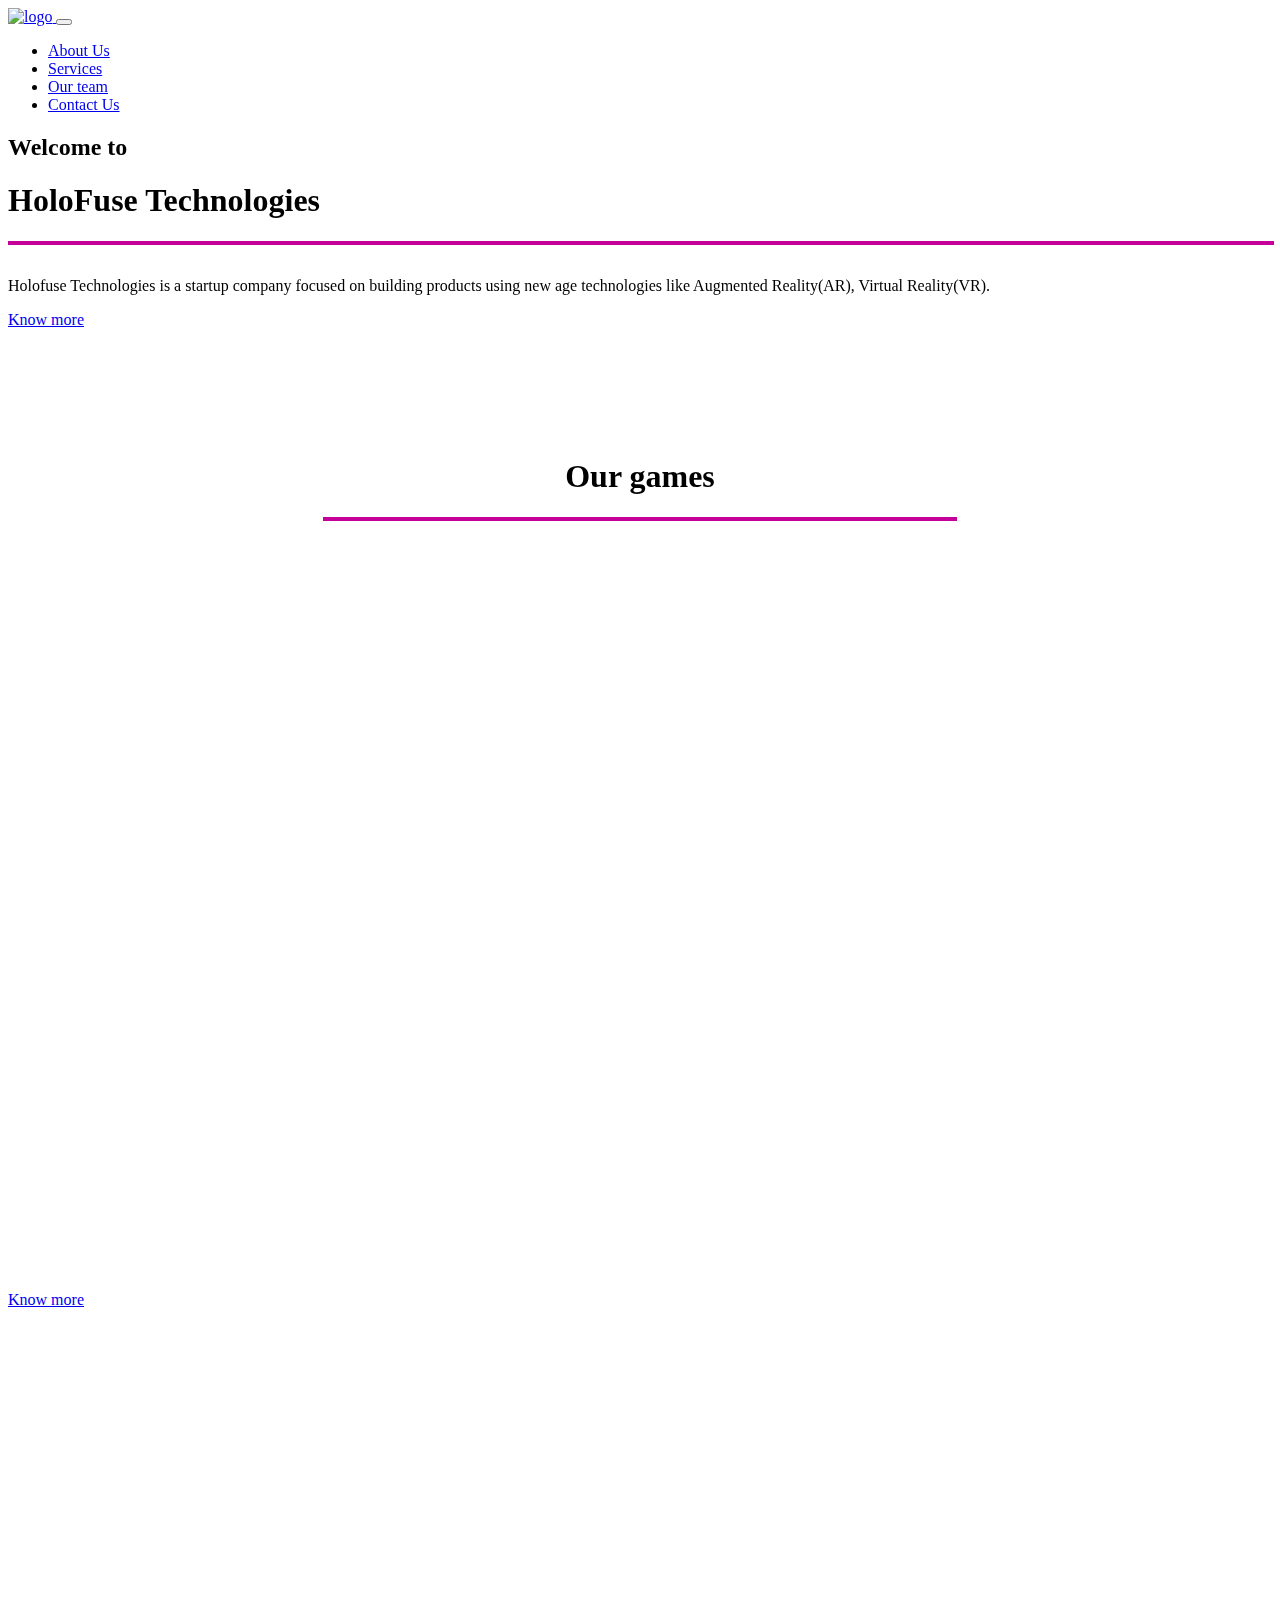
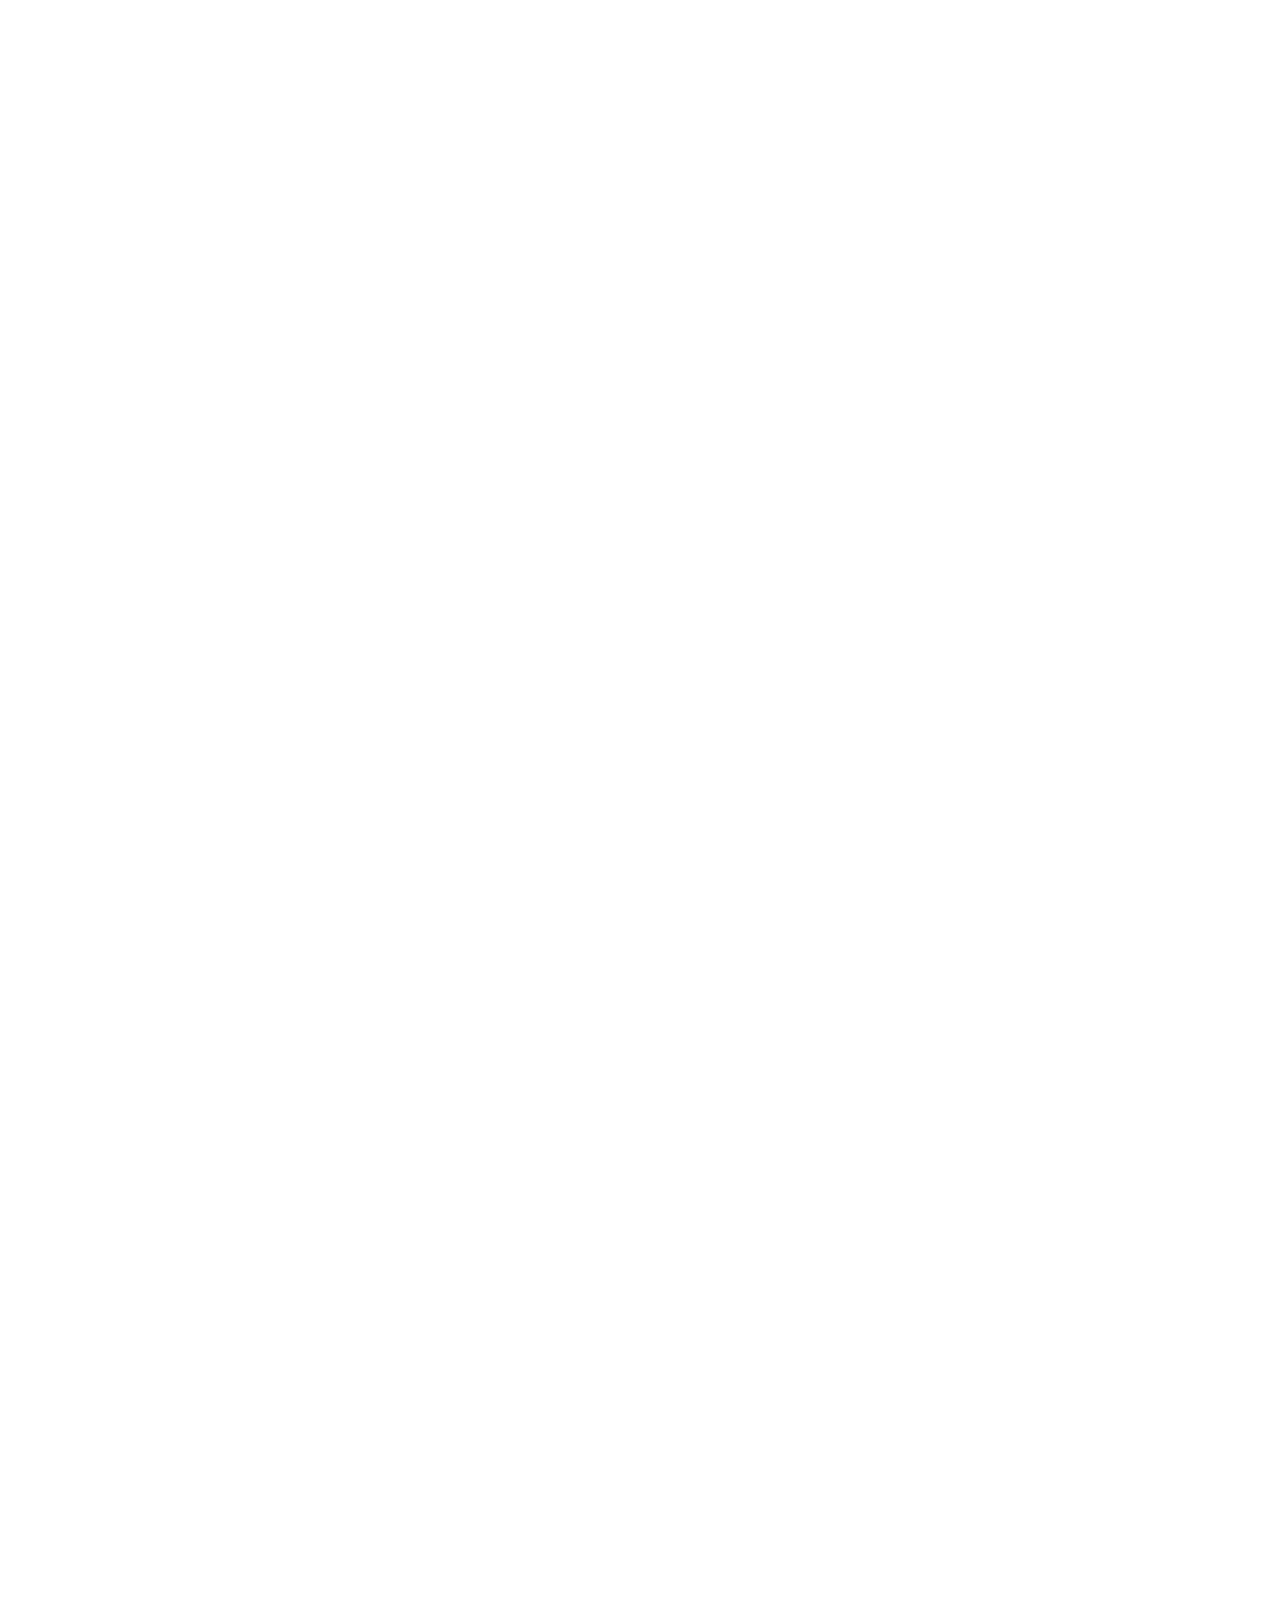
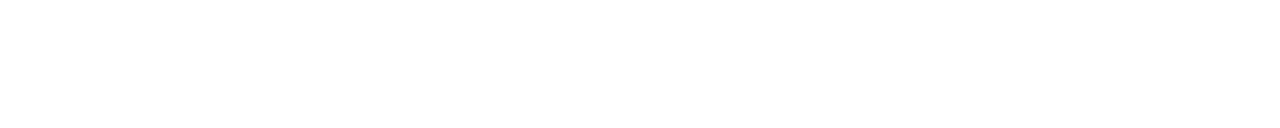
==== index.html @ 1514c0ca "Commits" ====
<!doctype html>
<html lang="zxx">

<head>
    <!-- Required meta tags -->
    <meta charset="utf-8">
    <meta name="viewport" content="width=device-width, initial-scale=1, shrink-to-fit=no">
    <title>Holofuse Technologies</title>
    <link rel="icon" href="img/logo.png">
    <!-- Bootstrap CSS -->
    <link rel="stylesheet" href="css/bootstrap.min.css">
    <!-- animate CSS -->
    <link rel="stylesheet" href="css/animate.css">
    <!-- owl carousel CSS -->
    <link rel="stylesheet" href="css/owl.carousel.min.css">
    <!-- font awesome CSS -->
    <link rel="stylesheet" href="css/all.css">
    <!-- flaticon CSS -->
    <link rel="stylesheet" href="css/flaticon.css">
    <link rel="stylesheet" href="css/themify-icons.css">
    <!-- font awesome CSS -->
    <link rel="stylesheet" href="css/magnific-popup.css">
    <!-- swiper CSS -->
    <link rel="stylesheet" href="https://unpkg.com/aos@next/dist/aos.css" />
    <link rel="stylesheet" href="css/slick.css">
    <!-- style CSS -->
    <link rel="stylesheet" href="css/style.css">
    <link rel="stylesheet" href="css/styling.css">

    <link rel="preconnect" href="https://fonts.gstatic.com">
    <link href="https://fonts.googleapis.com/css2?family=Farro&display=swap" rel="stylesheet">
</head>

<body>
    
    <div class="body_bg">
        <!--::header part start::-->
        <header class="main_menu single_page_menu">
            <div class="container">
                <div class="row">
                    <div class="col-lg-12">
                        <nav data-aos="zoom-in" class="navbar navbar-expand-lg navbar-light">
                            <a data-aos="zoom-out" class="navbar-brand" href="index.html"> <img data-aos="zoom-out" src="img/logo.png" alt="logo" style="height: 80px; width: 100px;"> </a>
                            <button class="navbar-toggler" type="button" data-toggle="collapse"
                                data-target="#navbarSupportedContent" aria-controls="navbarSupportedContent"
                                aria-expanded="false" aria-label="Toggle navigation">
                                <span class="menu_icon"><i class="fas fa-bars"></i></span>
                            </button>

                            <div class="collapse navbar-collapse main-menu-item" id="navbarSupportedContent">
                                <ul class="navbar-nav">
                                    <li class="nav-item">
                                        <a data-aos="zoom-out-right" class="nav-link" href="index.html">About Us</a>
                                    </li>

                                    <li class="nav-item">
                                        <a data-aos="zoom-out-left" class="nav-link" href="services.html">Services</a>
                                    </li>

                                    <li class="nav-item">
                                        <a data-aos="zoom-out-right" class="nav-link" href="teams.html">Our team</a>
                                    </li>

                                    <li class="nav-item">
                                        <a data-aos="zoom-out-left" class="nav-link" href="#">Contact Us</a>
                                    </li>
                                </ul>
                            </div>
                        </nav>
                    </div>
                </div>
            </div>
        </header>
        <!-- Header part end-->

        <!-- banner part start-->
        <section class="banner_part">
            <div class="container">
                <div class="row align-items-center justify-content-between">
                    <div class="col-lg-6 col-md-8">
                        <div class="banner_text">
                            <div class="banner_text_iner">
                                <h2 data-aos="zoom-out-right">Welcome to</h2>
                                    <h1 data-aos="zoom-out-right">HoloFuse Technologies</h1><hr data-aos="zoom-out-right" color="#c6019a" style="width: 100%; height: 2px; margin-bottom: 2em;">
                                <p data-aos="zoom-out-left">Holofuse Technologies is a startup company focused on building products using new age technologies like Augmented Reality(AR), Virtual Reality(VR). </p>
                                <a href="team.html" data-aos="zoom-out-down" class="btn_1">Know more</a>
                            </div>
                        </div>
                    </div>
                </div>
            </div>
        </section>
        <!-- banner part start-->
        <br><br><br><br><br><br>
        <h1 data-aos="zoom-out-up" style="text-align: center;">Our games</h1>
        <hr data-aos="zoom-out-down" color="#c6019a" style="width: 50%; height: 2px; margin-bottom: 6em;">
        <!--::client logo part end::-->
        <section class="client_logo" style="margin: 0 auto;">
            <div class="container">
                <div class="row">
                        <div class="column">
                            <div class="single_client_logo">
                                <a data-aos="zoom-out-up" href="#" target="_blank"><img src="img/client_logo/app-store.png" alt="" style="height: 82px; width: 205px; border-radius: 15px; border: solid 2px white;"></a>
                            </div>
                        </div>
                        <div class="column">
                            <div class="single_client_logo">
                                <a data-aos="zoom-out" href="#" target="_blank"><img src="img/client_logo/VR.png" alt="" style="height: 150px; width: 150px; border-radius: 15px; border: solid 2px white;"></a>
                            </div>
                        </div>
                        <div class="column">
                            <div class="single_client_logo">
                                <a data-aos="zoom-out-down" href="https://play.google.com/store/apps/dev?id=7080726086950696789" target="_blank"><img src="img/client_logo/google-play.png" alt="" style="height: 80px; width: 200px; border-radius: 15px; border: solid 2px white;"></a>
                            </div>
                        </div>
                    </div>
                
            </div>
        </section>
        <!--::client logo part end::-->
        <br><br><br><br><br><br>
        <!-- about_us part start-->
        <section class="about_us section_padding">
            <div class="container">
                <div class="row align-items-center justify-content-between">
                    <div class="col-md-5 col-lg-6 col-xl-6">
                        <div class="learning_img">
                            <img data-aos="zoom-out-right" src="img/about_img.png" alt="">
                        </div>
                    </div>
                    <div class="col-md-7 col-lg-6 col-xl-5">
                        <div class="about_us_text">
                            <h2 data-aos="zoom-out-down">About Us</h2>
                            <hr data-aos="zoom-out-up" color="#c6019a" style="width: 100%; height: 2px; margin-bottom: 6em;">
                            <p data-aos="zoom-out-left">We are a bunch of futurists who wants to make India a XR( AR, VR,MR) hub. We work in the field of Game Development, Web Development, APP Development and Machine Learning(ML) Development </p>
                            <a data-aos="slide-up" href="team.html" class="btn_1">Know more</a>
                        </div>
                    </div>
                </div>
            </div>
        </section>
        <!-- about_us part end-->
        <br><br><br><br><br><br>



       
<h1 data-aos="zoom-out-down" style="text-align: center;">Our Services</h1>
<hr data-aos="zoom-out-up" color="#c6019a" style="width: 50%; height: 2px; margin-bottom: 6em;">

<div class="row">
    <div class="column">
        <div class="containerrs">
            <div data-aos="zoom-out-left" class="card">
                <div class="content">
                    <div class="imgBx"><img src="img/war_logo_1.png"></div>
                    <div class="contentBx">
                        <a href="./services.html" target="_blank"><h3>abcd</h3></a>
                    </div>
                </div>
                <ul class="sci">
                    <li style="--i:1">
                        <a href="#"><button style="color: #fff;  border-radius: 5px; background-image: -webkit-gradient(linear, right top, left top, from(#ff0000), color-stop(51%, #c6019a), to(#ff0000));">Know more</button></a>
                    </li>
                </ul>
            </div>
        </div>
    </div>
        

    <div class="column">
        <div class="containerrs">
            <div class="card" data-aos="zoom-out-right">
                <div class="content">
                    <div class="imgBx"><img src="img/war_logo_1.png"></div>
                    <div class="contentBx">
                        <a href="./services.html" target="_blank"><h3>abcd</h3></a>
                    </div>
                </div>
                <ul class="sci">
                    <li style="--i:1">
                        <a href="#"><button style="color: #fff;  border-radius: 5px; background-image: -webkit-gradient(linear, right top, left top, from(#ff0000), color-stop(51%, #c6019a), to(#ff0000));">Know more</button></a>
                    </li>
                </ul>
            </div>
        </div>
    </div>

    <div class="column">
        <div class="containerrs">
            <div class="card" data-aos="zoom-out-left">
                <div class="content">
                    <div class="imgBx"><img src="img/war_logo_1.png"></div>
                    <div class="contentBx">
                        <a href="./services.html" target="_blank"><h3>abcd</h3></a>
                    </div>
                </div>
                <ul class="sci">
                    <li style="--i:1">
                        <a href="#"><button style="color: #fff;  border-radius: 5px; background-image: -webkit-gradient(linear, right top, left top, from(#ff0000), color-stop(51%, #c6019a), to(#ff0000));">Know more</button></a>
                    </li>
                </ul>
            </div>
        </div>
    </div>

    <div class="column">
        <div class="containerrs">
            <div class="card" data-aos="zoom-out-right">
                <div class="content">
                    <div class="imgBx"><img src="img/war_logo_1.png"></div>
                    <div class="contentBx">
                        <a href="./services.html" target="_blank"><h3>abcd</h3></a>
                    </div>
                </div>
                <ul class="sci">
                    <li style="--i:1">
                        <a href="#"><button style="color: #fff;  border-radius: 5px; background-image: -webkit-gradient(linear, right top, left top, from(#ff0000), color-stop(51%, #c6019a), to(#ff0000));">Know more</button></a>
                    </li>
                </ul>
            </div>
        </div>
    </div>
        

    <div class="column">
        <div class="containerrs">
            <div class="card" data-aos="zoom-out-left">
                <div class="content">
                    <div class="imgBx"><img src="img/war_logo_1.png"></div>
                    <div class="contentBx">
                        <a href="./services.html" target="_blank"><h3>abcd</h3></a>
                    </div>
                </div>
                <ul class="sci">
                    <li style="--i:1">
                        <a href="#"><button style="color: #fff;  border-radius: 5px; background-image: -webkit-gradient(linear, right top, left top, from(#ff0000), color-stop(51%, #c6019a), to(#ff0000));">Know more</button></a>
                    </li>
                </ul>
            </div>
        </div>
    </div>

    <div class="column">
        <div class="containerrs">
            <div class="card" data-aos="zoom-out-right">
                <div class="content">
                    <div class="imgBx"><img src="img/war_logo_1.png"></div>
                    <div class="contentBx">
                        <a href="./services.html" target="_blank"><h3>abcd</h3></a>
                    </div>
                </div>
                <ul class="sci">
                    <li style="--i:1">
                        <a href="#"><button style="color: #fff; border-radius: 5px; background-image: -webkit-gradient(linear, right top, left top, from(#ff0000), color-stop(51%, #c6019a), to(#ff0000));">Know more</button></a>
                    </li>
                </ul>
            </div>
        </div>
    </div>
</div>
<br><br><br><br><br><br>

<h1 data-aos="zoom-out-down" style="text-align: center;">Testimonials</h1>
<hr data-aos="zoom-out-up" color="#c6019a" style="width: 50%; height: 2px; margin-bottom: 6em;">


      

<br><br><br><br><br><br>


        
        <!--::footer_part start::-->
        <footer data-aos="zoom-out-up" class="footer_part">
            <div class="footer_top">
                <div class="container">
                    <div class="row">
                        <div class="col-sm-6 col-lg-3" style="margin-right: 10em;">
                            <div data-aos="slide-left" class="single_footer_part">
                                <a href="index.html"> <img src="img/logo.png" style="height: 60px; width: 70px;" alt="#"> </a>
                                <p >Holofuse Technologies is a startup company focused on building products using new age technologies like Augmented Reality(AR), Virtual Reality(VR).
                                </p>
                            </div>
                        </div>
                        <div class="col-sm-6 col-lg-3" style="margin-right: 10em;">
                            <div data-aos="slide-right" class="single_footer_part">
                                <h4>Contact Info</h4>
                                <p>Address: </p>
                                <p>Vatsal niwas, near kundaleshwar temple, kundalwadi Dist. Nanded , Maharashtra - 431711</p>
                                <p>Email: holofusetechnologies@gmail.com</p>
                                <p>Phone: +91 9673425099</p>
                            </div>
                        </div>
                        <div class="col-sm-6 col-lg-3">
                            <div data-aos="zoom-in" class="single_footer_part">
                                <h4>Important Link</h4>
                                <ul class="list-unstyled">
                                    <li><a href="https://m.facebook.com/arspacebattles/" target="_blank">Facebook</a></li>
                                    <li><a href="https://www.linkedin.com/company/ar-space-battles-ar-game" target="_blank">Linkedin</a></li>
                                    <li><a href="">News</a></li>
                                    <li><a href="https://www.instagram.com/arspacebattles/" target="_blank">Instagram</a></li>
                                </ul>
                            </div>
                        </div>
                        
                    </div>
                </div>
            </div>
            <div class="copygight_text">
                <div class="container">
                    <div class="row align-items-center">
                        <div class="col-lg-8">
                            <div class="copyright_text">
                                <P><!-- Link back to Colorlib can't be removed. Template is licensed under CC BY 3.0. -->
Copyright &copy;<script>document.write(new Date().getFullYear());</script> All rights reserved | HoloFuse Technologies
<!-- Link back to Colorlib can't be removed. Template is licensed under CC BY 3.0. --></P>
                            </div>
                        </div>
                        <div class="col-lg-4">
                            <div class="footer_icon social_icon">
                                <ul class="list-unstyled">
                                    <li><a href="https://m.facebook.com/arspacebattles/" class="single_social_icon" target="_blank"><i class="fab fa-facebook-f"></i></a>
                                    </li>
                                    <li><a href="#" class="single_social_icon"><i class="fab fa-twitter" target="_blank"></i></a></li>
                                    <li><a href="https://www.instagram.com/arspacebattles/" class="single_social_icon" target="_blank"><i class="fab fa-instagram"></i></a></li>
                                    <li><a href="https://www.linkedin.com/company/ar-space-battles-ar-game" class="single_social_icon" target="_blank"><i class="fab fa-linkedin"></i></a></li>
                                </ul>
                            </div>
                        </div>
                    </div>
                </div>
            </div>
        </footer>
        <!--::footer_part end::-->
    </div>

    <script src="https://unpkg.com/aos@next/dist/aos.js"></script>
    <script>
       AOS.init({
           offset: 300,
           duration: 1000
       });
    </script>


    <!-- jquery plugins here-->
    <script src="js/jquery-1.12.1.min.js"></script>
    <!-- popper js -->
    <script src="js/popper.min.js"></script>
    <!-- bootstrap js -->
    <script src="js/bootstrap.min.js"></script>
    <!-- easing js -->
    <script src="js/jquery.magnific-popup.js"></script>
    <!-- swiper js -->
    <script src="js/swiper.min.js"></script>
    <!-- swiper js -->
    <script src="js/masonry.pkgd.js"></script>
    <!-- particles js -->
    <script src="js/owl.carousel.min.js"></script>
    <script src="js/jquery.nice-select.min.js"></script>
    <!-- slick js -->
    <script src="js/slick.min.js"></script>
    <script src="js/jquery.counterup.min.js"></script>
    <script src="js/waypoints.min.js"></script>
    <script src="js/contact.js"></script>
    <script src="js/jquery.ajaxchimp.min.js"></script>
    <script src="js/jquery.form.js"></script>
    <script src="js/jquery.validate.min.js"></script>
    <script src="js/mail-script.js"></script>
    <!-- custom js -->
    <script src="js/custom.js"></script>
    <script src="js/app.js"></script>
</body>

</html>
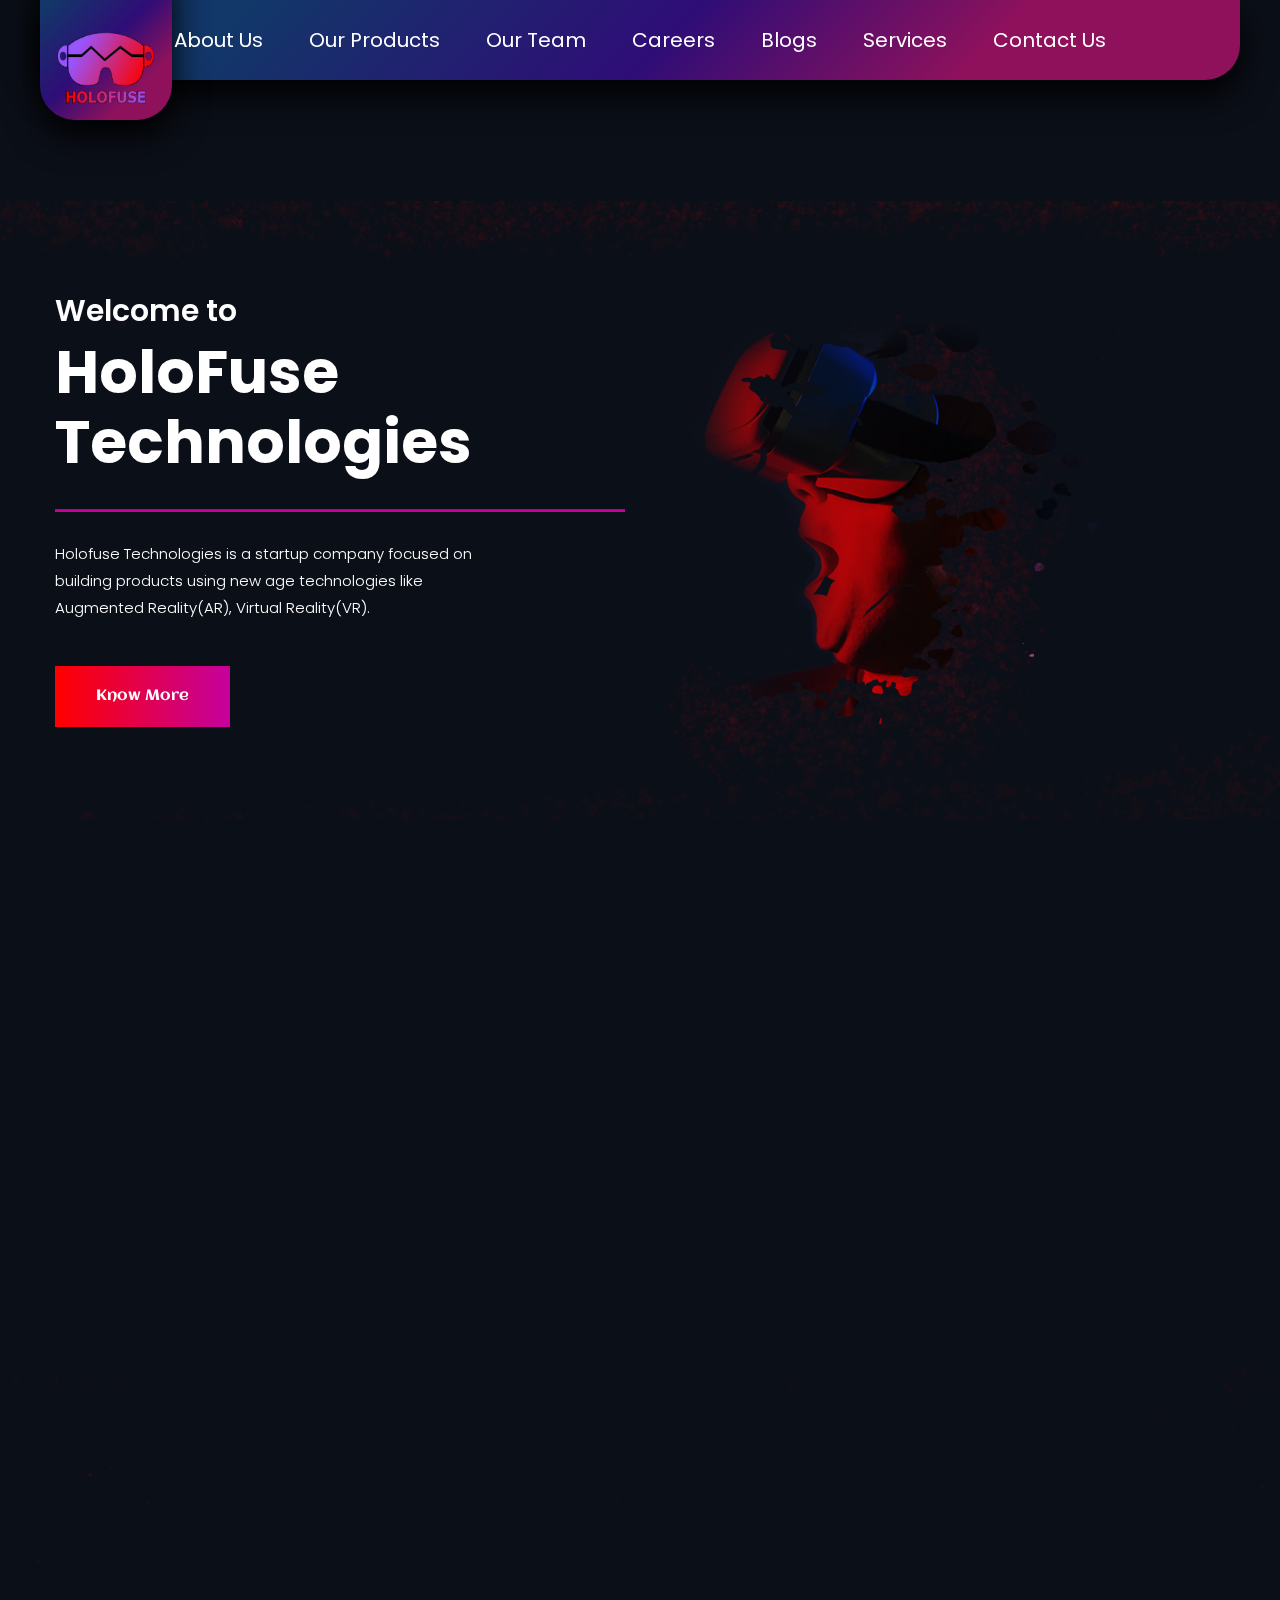
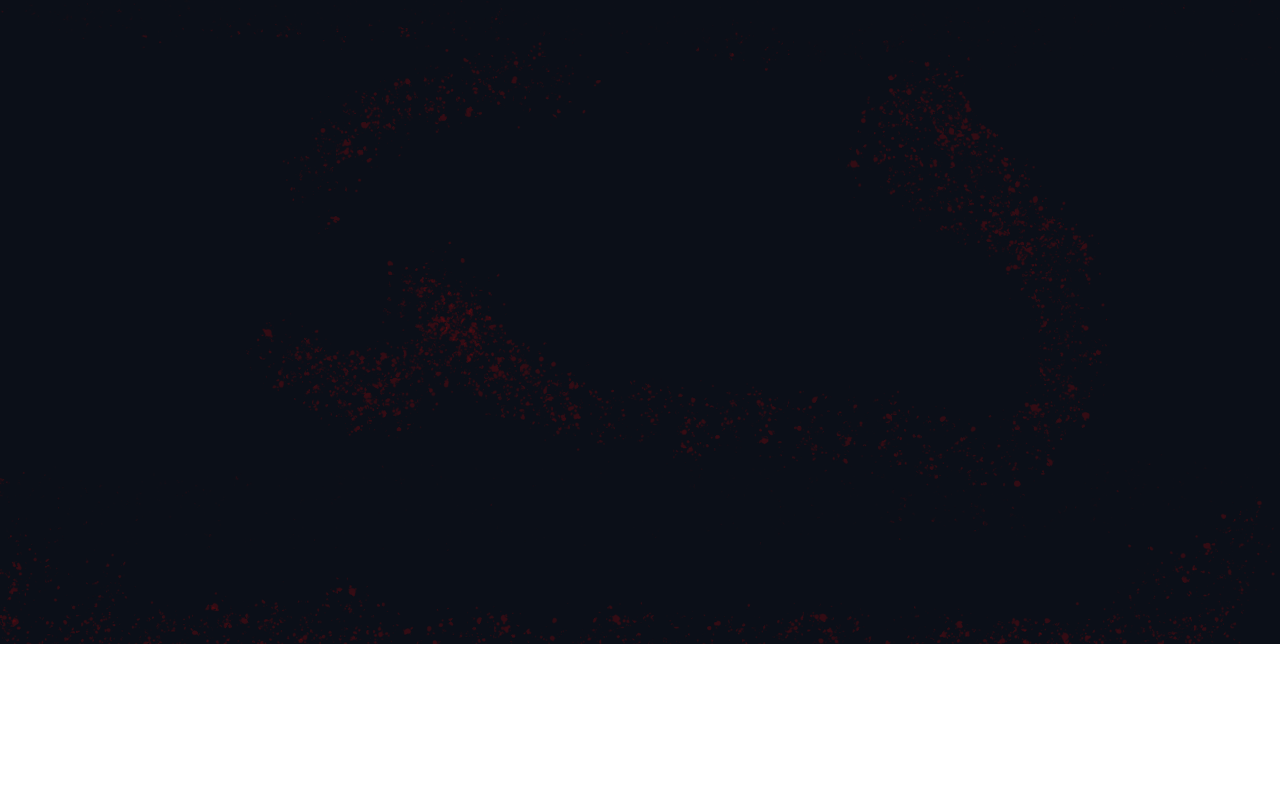
==== commit cf9c1605: "Added new website files" ====
--- a/index.html
+++ b/index.html
@@ -1,7 +1,9 @@
-<!doctype html>
-<html lang="zxx">
-
+<!DOCTYPE html>
+<html style="overflow-x: auto;" lang="en">
 <head>
+    <meta charset="UTF-8">
+    <meta http-equiv="X-UA-Compatible" content="IE=edge">
+    <meta name="viewport" content="width=device-width, initial-scale=1.0">
     <!-- Required meta tags -->
     <meta charset="utf-8">
     <meta name="viewport" content="width=device-width, initial-scale=1, shrink-to-fit=no">
@@ -29,8 +31,8 @@
 
     <link rel="preconnect" href="https://fonts.gstatic.com">
     <link href="https://fonts.googleapis.com/css2?family=Farro&display=swap" rel="stylesheet">
+    <title>Document</title>
 </head>
-
 <body>
     
     <div class="body_bg">
@@ -39,30 +41,45 @@
             <div class="container">
                 <div class="row">
                     <div class="col-lg-12">
-                        <nav data-aos="zoom-in" class="navbar navbar-expand-lg navbar-light">
-                            <a data-aos="zoom-out" class="navbar-brand" href="index.html"> <img data-aos="zoom-out" src="img/logo.png" alt="logo" style="height: 80px; width: 100px;"> </a>
-                            <button class="navbar-toggler" type="button" data-toggle="collapse"
+                        <nav data-aos="zoom-in" class="navbar navbar-expand-lg navbar-light fixed-top" style="background: rgb(18,55,105); background: linear-gradient(135deg, rgba(18,55,105,1) 17%, rgba(47,13,119,1) 52%, rgba(143,17,92,1) 78%); border-radius: 0 0 35px 35px; position: absolute; box-shadow: 0 15px 35px rgba(0, 0, 0, 5);">
+                            <div id="bar" style=" background: rgb(18,55,105); background: linear-gradient(135deg, rgba(18,55,105,1) 17%, rgba(47,13,119,1) 52%, rgba(143,17,92,1) 78%); border-radius: 0 0 35px 35px; position: absolute; box-shadow: 0 15px 35px rgba(0, 0, 0, 5); height: 10rem;">
+                                <a class="navbar-brand" href="index.html"> <img class="change_logo" data-aos="zoom-out" src="img/logo.png" alt="logo" style=" height: 80px; width: 100px; margin-left: 1rem; margin-top: 4rem;"> </a>
+                            </div>
+                            <button class="navbar-toggler ml-auto" type="button" data-toggle="collapse"
                                 data-target="#navbarSupportedContent" aria-controls="navbarSupportedContent"
                                 aria-expanded="false" aria-label="Toggle navigation">
-                                <span class="menu_icon"><i class="fas fa-bars"></i></span>
+                                <span class="menu_icon"><i class="fab fa-artstation fa-2x"></i></span>
                             </button>
 
                             <div class="collapse navbar-collapse main-menu-item" id="navbarSupportedContent">
                                 <ul class="navbar-nav">
-                                    <li class="nav-item">
-                                        <a data-aos="zoom-out-right" class="nav-link" href="index.html">About Us</a>
-                                    </li>
-
-                                    <li class="nav-item">
-                                        <a data-aos="zoom-out-left" class="nav-link" href="services.html">Services</a>
-                                    </li>
-
-                                    <li class="nav-item">
-                                        <a data-aos="zoom-out-right" class="nav-link" href="teams.html">Our team</a>
-                                    </li>
-
-                                    <li class="nav-item">
-                                        <a data-aos="zoom-out-left" class="nav-link" href="#">Contact Us</a>
+
+                                    <li class="nav-item">
+                                        <a style="width: 100%;" data-aos="zoom-out-right" class="nav-link" href="#">About Us</a>
+                                    </li>
+
+                                    <li class="nav-item">
+                                        <a style="width: 100%;" data-aos="zoom-out-right" class="nav-link" href="#">Our Products</a>
+                                    </li>
+
+                                    <li class="nav-item">
+                                        <a style="width: 100%;" data-aos="zoom-out-right" class="nav-link" href="teams.html">Our Team</a>
+                                    </li>
+
+                                    <li class="nav-item">
+                                        <a style="width: 100%;" data-aos="zoom-out-right" class="nav-link" href="#">Careers</a>
+                                    </li>
+
+                                    <li class="nav-item">
+                                        <a style="width: 100%;" data-aos="zoom-out-right" class="nav-link" href="#">Blogs</a>
+                                    </li>
+
+                                    <li class="nav-item">
+                                        <a style="width: 100%;" data-aos="zoom-out-left" class="nav-link" href="services.html">Services</a>
+                                    </li>
+
+                                    <li class="nav-item">
+                                        <a style="width: 100%;" data-aos="zoom-out-left" class="nav-link" href="#">Contact Us</a>
                                     </li>
                                 </ul>
                             </div>
@@ -80,210 +97,81 @@
                     <div class="col-lg-6 col-md-8">
                         <div class="banner_text">
                             <div class="banner_text_iner">
-                                <h2 data-aos="zoom-out-right">Welcome to</h2>
-                                    <h1 data-aos="zoom-out-right">HoloFuse Technologies</h1><hr data-aos="zoom-out-right" color="#c6019a" style="width: 100%; height: 2px; margin-bottom: 2em;">
-                                <p data-aos="zoom-out-left">Holofuse Technologies is a startup company focused on building products using new age technologies like Augmented Reality(AR), Virtual Reality(VR). </p>
-                                <a href="team.html" data-aos="zoom-out-down" class="btn_1">Know more</a>
+                                <div data-aos="zoom-out-right">
+                                    <h2>Welcome to</h2>
+                                    <h1>HoloFuse Technologies</h1>
+                                    <hr color="#c6019a" style="height: 2px; margin-bottom: 2em;">
+                                </div>
+                                <div data-aos="zoom-out-left">
+                                    <p>Holofuse Technologies is a startup company focused on building products using new age technologies like Augmented Reality(AR), Virtual Reality(VR). </p>
+                                    <a href="team.html" class="btn_1">Know more</a>
+                                </div>
                             </div>
                         </div>
                     </div>
                 </div>
             </div>
         </section>
-        <!-- banner part start-->
-        <br><br><br><br><br><br>
-        <h1 data-aos="zoom-out-up" style="text-align: center;">Our games</h1>
-        <hr data-aos="zoom-out-down" color="#c6019a" style="width: 50%; height: 2px; margin-bottom: 6em;">
-        <!--::client logo part end::-->
-        <section class="client_logo" style="margin: 0 auto;">
-            <div class="container">
-                <div class="row">
-                        <div class="column">
-                            <div class="single_client_logo">
-                                <a data-aos="zoom-out-up" href="#" target="_blank"><img src="img/client_logo/app-store.png" alt="" style="height: 82px; width: 205px; border-radius: 15px; border: solid 2px white;"></a>
-                            </div>
-                        </div>
-                        <div class="column">
-                            <div class="single_client_logo">
-                                <a data-aos="zoom-out" href="#" target="_blank"><img src="img/client_logo/VR.png" alt="" style="height: 150px; width: 150px; border-radius: 15px; border: solid 2px white;"></a>
-                            </div>
-                        </div>
-                        <div class="column">
-                            <div class="single_client_logo">
-                                <a data-aos="zoom-out-down" href="https://play.google.com/store/apps/dev?id=7080726086950696789" target="_blank"><img src="img/client_logo/google-play.png" alt="" style="height: 80px; width: 200px; border-radius: 15px; border: solid 2px white;"></a>
-                            </div>
-                        </div>
-                    </div>
-                
+        <!-- banner part end-->
+
+
+        <!--::our games part start::-->
+        <section>
+            <h1 data-aos="zoom-out-up" style="text-align: center;">Our games</h1>
+            <hr data-aos="zoom-out-down" color="#c6019a" style="width: 50%; height: 2px; margin-bottom: 6em;">
+            <div class="row">
+            <div class="col-md-4 column">
+                <div class="containerrs">
+                    <div data-aos="zoom-out-left" class="card">
+                        <div class="content">
+                            <div class="imgBx"><img src="img/client_logo/AR Solar System 2021 logo.png"></div>
+                            <div class="contentBx">
+                                <a href="https://play.google.com/store/apps/details?id=com.Holofuse.ARSolarSystem2021" target="_blank"><h3>AR Solar <br><br>System 2021</h3></a>
+                            </div>
+                        </div>
+                    </div>
+                </div>
+            </div>
+            <div class="col-md-4 column">
+                <div class="containerrs">
+                    <div class="card" data-aos="zoom-out-right">
+                        <div class="content">
+                            <div class="imgBx"><img src="img/client_logo/VR.png"></div>
+                            <div class="contentBx">
+                                <a href="#" target="_blank"><h3>Jio Glass</h3></a>
+                            </div>
+                        </div>
+                    </div>
+                </div>
+            </div>
+            <div class="col-md-4 column">
+                <div class="containerrs">
+                    <div class="card" data-aos="zoom-out-left">
+                        <div class="content">
+                            <div class="imgBx"><img src="img/client_logo/Solar System Exploration 2077 Logo.jpeg"></div>
+                            <div class="contentBx">
+                                <a href="https://play.google.com/store/apps/details?id=com.Holofuse.SolarSystemExplore2077" target="_blank"><h3>Solar System <br><br>Exploration 2077</h3></a>
+                            </div>
+                        </div>
+                    </div>
+                </div>
+            </div>
             </div>
         </section>
-        <!--::client logo part end::-->
-        <br><br><br><br><br><br>
-        <!-- about_us part start-->
-        <section class="about_us section_padding">
-            <div class="container">
-                <div class="row align-items-center justify-content-between">
-                    <div class="col-md-5 col-lg-6 col-xl-6">
-                        <div class="learning_img">
-                            <img data-aos="zoom-out-right" src="img/about_img.png" alt="">
-                        </div>
-                    </div>
-                    <div class="col-md-7 col-lg-6 col-xl-5">
-                        <div class="about_us_text">
-                            <h2 data-aos="zoom-out-down">About Us</h2>
-                            <hr data-aos="zoom-out-up" color="#c6019a" style="width: 100%; height: 2px; margin-bottom: 6em;">
-                            <p data-aos="zoom-out-left">We are a bunch of futurists who wants to make India a XR( AR, VR,MR) hub. We work in the field of Game Development, Web Development, APP Development and Machine Learning(ML) Development </p>
-                            <a data-aos="slide-up" href="team.html" class="btn_1">Know more</a>
-                        </div>
-                    </div>
-                </div>
-            </div>
-        </section>
-        <!-- about_us part end-->
-        <br><br><br><br><br><br>
-
-
-
-       
-<h1 data-aos="zoom-out-down" style="text-align: center;">Our Services</h1>
-<hr data-aos="zoom-out-up" color="#c6019a" style="width: 50%; height: 2px; margin-bottom: 6em;">
-
-<div class="row">
-    <div class="column">
-        <div class="containerrs">
-            <div data-aos="zoom-out-left" class="card">
-                <div class="content">
-                    <div class="imgBx"><img src="img/war_logo_1.png"></div>
-                    <div class="contentBx">
-                        <a href="./services.html" target="_blank"><h3>abcd</h3></a>
-                    </div>
-                </div>
-                <ul class="sci">
-                    <li style="--i:1">
-                        <a href="#"><button style="color: #fff;  border-radius: 5px; background-image: -webkit-gradient(linear, right top, left top, from(#ff0000), color-stop(51%, #c6019a), to(#ff0000));">Know more</button></a>
-                    </li>
-                </ul>
-            </div>
-        </div>
-    </div>
-        
-
-    <div class="column">
-        <div class="containerrs">
-            <div class="card" data-aos="zoom-out-right">
-                <div class="content">
-                    <div class="imgBx"><img src="img/war_logo_1.png"></div>
-                    <div class="contentBx">
-                        <a href="./services.html" target="_blank"><h3>abcd</h3></a>
-                    </div>
-                </div>
-                <ul class="sci">
-                    <li style="--i:1">
-                        <a href="#"><button style="color: #fff;  border-radius: 5px; background-image: -webkit-gradient(linear, right top, left top, from(#ff0000), color-stop(51%, #c6019a), to(#ff0000));">Know more</button></a>
-                    </li>
-                </ul>
-            </div>
-        </div>
-    </div>
-
-    <div class="column">
-        <div class="containerrs">
-            <div class="card" data-aos="zoom-out-left">
-                <div class="content">
-                    <div class="imgBx"><img src="img/war_logo_1.png"></div>
-                    <div class="contentBx">
-                        <a href="./services.html" target="_blank"><h3>abcd</h3></a>
-                    </div>
-                </div>
-                <ul class="sci">
-                    <li style="--i:1">
-                        <a href="#"><button style="color: #fff;  border-radius: 5px; background-image: -webkit-gradient(linear, right top, left top, from(#ff0000), color-stop(51%, #c6019a), to(#ff0000));">Know more</button></a>
-                    </li>
-                </ul>
-            </div>
-        </div>
-    </div>
-
-    <div class="column">
-        <div class="containerrs">
-            <div class="card" data-aos="zoom-out-right">
-                <div class="content">
-                    <div class="imgBx"><img src="img/war_logo_1.png"></div>
-                    <div class="contentBx">
-                        <a href="./services.html" target="_blank"><h3>abcd</h3></a>
-                    </div>
-                </div>
-                <ul class="sci">
-                    <li style="--i:1">
-                        <a href="#"><button style="color: #fff;  border-radius: 5px; background-image: -webkit-gradient(linear, right top, left top, from(#ff0000), color-stop(51%, #c6019a), to(#ff0000));">Know more</button></a>
-                    </li>
-                </ul>
-            </div>
-        </div>
-    </div>
-        
-
-    <div class="column">
-        <div class="containerrs">
-            <div class="card" data-aos="zoom-out-left">
-                <div class="content">
-                    <div class="imgBx"><img src="img/war_logo_1.png"></div>
-                    <div class="contentBx">
-                        <a href="./services.html" target="_blank"><h3>abcd</h3></a>
-                    </div>
-                </div>
-                <ul class="sci">
-                    <li style="--i:1">
-                        <a href="#"><button style="color: #fff;  border-radius: 5px; background-image: -webkit-gradient(linear, right top, left top, from(#ff0000), color-stop(51%, #c6019a), to(#ff0000));">Know more</button></a>
-                    </li>
-                </ul>
-            </div>
-        </div>
-    </div>
-
-    <div class="column">
-        <div class="containerrs">
-            <div class="card" data-aos="zoom-out-right">
-                <div class="content">
-                    <div class="imgBx"><img src="img/war_logo_1.png"></div>
-                    <div class="contentBx">
-                        <a href="./services.html" target="_blank"><h3>abcd</h3></a>
-                    </div>
-                </div>
-                <ul class="sci">
-                    <li style="--i:1">
-                        <a href="#"><button style="color: #fff; border-radius: 5px; background-image: -webkit-gradient(linear, right top, left top, from(#ff0000), color-stop(51%, #c6019a), to(#ff0000));">Know more</button></a>
-                    </li>
-                </ul>
-            </div>
-        </div>
-    </div>
-</div>
-<br><br><br><br><br><br>
-
-<h1 data-aos="zoom-out-down" style="text-align: center;">Testimonials</h1>
-<hr data-aos="zoom-out-up" color="#c6019a" style="width: 50%; height: 2px; margin-bottom: 6em;">
-
-
-      
-
-<br><br><br><br><br><br>
-
-
-        
+        <!--::our games part end::-->
+
         <!--::footer_part start::-->
         <footer data-aos="zoom-out-up" class="footer_part">
             <div class="footer_top">
                 <div class="container">
                     <div class="row">
-                        <div class="col-sm-6 col-lg-3" style="margin-right: 10em;">
+                        <div class="col-sm-6 col-md-4 col-lg-3" style="padding: 1rem;">
                             <div data-aos="slide-left" class="single_footer_part">
-                                <a href="index.html"> <img src="img/logo.png" style="height: 60px; width: 70px;" alt="#"> </a>
-                                <p >Holofuse Technologies is a startup company focused on building products using new age technologies like Augmented Reality(AR), Virtual Reality(VR).
-                                </p>
-                            </div>
-                        </div>
-                        <div class="col-sm-6 col-lg-3" style="margin-right: 10em;">
+                                <a href="index.html"> <img class="change_logo" src="img/logo.png" style="height: 60px; width: 70px;" alt="#"> </a>
+                                <p >Holofuse Technologies is a startup company focused on building products using new age technologies like Augmented Reality(AR), Virtual Reality(VR).</p>
+                            </div>
+                        </div>
+                        <div class="col-sm-6 col-md-4 col-lg-3" style="padding: 1rem;">
                             <div data-aos="slide-right" class="single_footer_part">
                                 <h4>Contact Info</h4>
                                 <p>Address: </p>
@@ -292,7 +180,7 @@
                                 <p>Phone: +91 9673425099</p>
                             </div>
                         </div>
-                        <div class="col-sm-6 col-lg-3">
+                        <div class="col-sm-6 col-md-4 col-lg-3" style="padding: 1rem;">
                             <div data-aos="zoom-in" class="single_footer_part">
                                 <h4>Important Link</h4>
                                 <ul class="list-unstyled">
@@ -303,7 +191,6 @@
                                 </ul>
                             </div>
                         </div>
-                        
                     </div>
                 </div>
             </div>
@@ -312,16 +199,13 @@
                     <div class="row align-items-center">
                         <div class="col-lg-8">
                             <div class="copyright_text">
-                                <P><!-- Link back to Colorlib can't be removed. Template is licensed under CC BY 3.0. -->
-Copyright &copy;<script>document.write(new Date().getFullYear());</script> All rights reserved | HoloFuse Technologies
-<!-- Link back to Colorlib can't be removed. Template is licensed under CC BY 3.0. --></P>
+                                <P>Copyright &copy;<script>document.write(new Date().getFullYear());</script> All rights reserved | HoloFuse Technologies</P>
                             </div>
                         </div>
                         <div class="col-lg-4">
                             <div class="footer_icon social_icon">
                                 <ul class="list-unstyled">
-                                    <li><a href="https://m.facebook.com/arspacebattles/" class="single_social_icon" target="_blank"><i class="fab fa-facebook-f"></i></a>
-                                    </li>
+                                    <li><a href="https://m.facebook.com/arspacebattles/" class="single_social_icon" target="_blank"><i class="fab fa-facebook-f"></i></a></li>
                                     <li><a href="#" class="single_social_icon"><i class="fab fa-twitter" target="_blank"></i></a></li>
                                     <li><a href="https://www.instagram.com/arspacebattles/" class="single_social_icon" target="_blank"><i class="fab fa-instagram"></i></a></li>
                                     <li><a href="https://www.linkedin.com/company/ar-space-battles-ar-game" class="single_social_icon" target="_blank"><i class="fab fa-linkedin"></i></a></li>
@@ -334,6 +218,10 @@
         </footer>
         <!--::footer_part end::-->
     </div>
+
+
+
+
 
     <script src="https://unpkg.com/aos@next/dist/aos.js"></script>
     <script>
@@ -342,7 +230,47 @@
            duration: 1000
        });
     </script>
-
+    <script>
+
+        var testimonials = document.getElementById('testimonials');
+        var control1 = document.getElementById('control1');
+        var control2 = document.getElementById('control2');
+        var control3 = document.getElementById('control3');
+
+
+        control1.onclick = function () {
+            testimonials.style.transform = "translateX(870px)";
+            control1.classList.add("active");
+            control2.classList.remove("active");
+            control3.classList.remove("active");
+        }
+
+        control2.onclick = function () {
+            testimonials.style.transform = "translateX(0px)";
+            control1.classList.remove("active");
+            control2.classList.add("active");
+            control3.classList.remove("active");
+        }
+
+        control3.onclick = function () {
+            testimonials.style.transform = "translateX(-870px)";
+            control1.classList.remove("active");
+            control2.classList.remove("active");
+            control3.classList.add("active");
+        }
+
+    </script>
+
+    <script>
+        const logoElem = document.querySelector('.change_logo');
+        const scrollAmount = 0;
+        window.addEventListener('scroll', (event) => {
+            const { top } = logoElem.getBoundingClientRect();
+            if (window.innerHeight < scrollAmount) {
+                change_logo.style.backgroundImage = 'url(img/logo1.png)'
+            }
+        })
+    </script>
 
     <!-- jquery plugins here-->
     <script src="js/jquery-1.12.1.min.js"></script>
@@ -371,6 +299,6 @@
     <!-- custom js -->
     <script src="js/custom.js"></script>
     <script src="js/app.js"></script>
+
 </body>
-
 </html>--- a/css/all.css
+++ b/css/all.css
@@ -0,0 +1,4329 @@
+/*!
+ * Font Awesome Free 5.8.1 by @fontawesome - https://fontawesome.com
+ * License - https://fontawesome.com/license/free (Icons: CC BY 4.0, Fonts: SIL OFL 1.1, Code: MIT License)
+ */
+.fa,
+.fas,
+.far,
+.fal,
+.fab {
+  -moz-osx-font-smoothing: grayscale;
+  -webkit-font-smoothing: antialiased;
+  display: inline-block;
+  font-style: normal;
+  font-variant: normal;
+  text-rendering: auto;
+  line-height: 1; }
+
+.fa-lg {
+  font-size: 1.33333em;
+  line-height: 0.75em;
+  vertical-align: -.0667em; }
+
+.fa-xs {
+  font-size: .75em; }
+
+.fa-sm {
+  font-size: .875em; }
+
+.fa-1x {
+  font-size: 1em; }
+
+.fa-2x {
+  font-size: 2em; }
+
+.fa-3x {
+  font-size: 3em; }
+
+.fa-4x {
+  font-size: 4em; }
+
+.fa-5x {
+  font-size: 5em; }
+
+.fa-6x {
+  font-size: 6em; }
+
+.fa-7x {
+  font-size: 7em; }
+
+.fa-8x {
+  font-size: 8em; }
+
+.fa-9x {
+  font-size: 9em; }
+
+.fa-10x {
+  font-size: 10em; }
+
+.fa-fw {
+  text-align: center;
+  width: 1.25em; }
+
+.fa-ul {
+  list-style-type: none;
+  margin-left: 2.5em;
+  padding-left: 0; }
+  .fa-ul > li {
+    position: relative; }
+
+.fa-li {
+  left: -2em;
+  position: absolute;
+  text-align: center;
+  width: 2em;
+  line-height: inherit; }
+
+.fa-border {
+  border: solid 0.08em #eee;
+  border-radius: .1em;
+  padding: .2em .25em .15em; }
+
+.fa-pull-left {
+  float: left; }
+
+.fa-pull-right {
+  float: right; }
+
+.fa.fa-pull-left,
+.fas.fa-pull-left,
+.far.fa-pull-left,
+.fal.fa-pull-left,
+.fab.fa-pull-left {
+  margin-right: .3em; }
+
+.fa.fa-pull-right,
+.fas.fa-pull-right,
+.far.fa-pull-right,
+.fal.fa-pull-right,
+.fab.fa-pull-right {
+  margin-left: .3em; }
+
+.fa-spin {
+  -webkit-animation: fa-spin 2s infinite linear;
+          animation: fa-spin 2s infinite linear; }
+
+.fa-pulse {
+  -webkit-animation: fa-spin 1s infinite steps(8);
+          animation: fa-spin 1s infinite steps(8); }
+
+@-webkit-keyframes fa-spin {
+  0% {
+    -webkit-transform: rotate(0deg);
+            transform: rotate(0deg); }
+  100% {
+    -webkit-transform: rotate(360deg);
+            transform: rotate(360deg); } }
+
+@keyframes fa-spin {
+  0% {
+    -webkit-transform: rotate(0deg);
+            transform: rotate(0deg); }
+  100% {
+    -webkit-transform: rotate(360deg);
+            transform: rotate(360deg); } }
+
+.fa-rotate-90 {
+  -ms-filter: "progid:DXImageTransform.Microsoft.BasicImage(rotation=1)";
+  -webkit-transform: rotate(90deg);
+          transform: rotate(90deg); }
+
+.fa-rotate-180 {
+  -ms-filter: "progid:DXImageTransform.Microsoft.BasicImage(rotation=2)";
+  -webkit-transform: rotate(180deg);
+          transform: rotate(180deg); }
+
+.fa-rotate-270 {
+  -ms-filter: "progid:DXImageTransform.Microsoft.BasicImage(rotation=3)";
+  -webkit-transform: rotate(270deg);
+          transform: rotate(270deg); }
+
+.fa-flip-horizontal {
+  -ms-filter: "progid:DXImageTransform.Microsoft.BasicImage(rotation=0, mirror=1)";
+  -webkit-transform: scale(-1, 1);
+          transform: scale(-1, 1); }
+
+.fa-flip-vertical {
+  -ms-filter: "progid:DXImageTransform.Microsoft.BasicImage(rotation=2, mirror=1)";
+  -webkit-transform: scale(1, -1);
+          transform: scale(1, -1); }
+
+.fa-flip-both, .fa-flip-horizontal.fa-flip-vertical {
+  -ms-filter: "progid:DXImageTransform.Microsoft.BasicImage(rotation=2, mirror=1)";
+  -webkit-transform: scale(-1, -1);
+          transform: scale(-1, -1); }
+
+:root .fa-rotate-90,
+:root .fa-rotate-180,
+:root .fa-rotate-270,
+:root .fa-flip-horizontal,
+:root .fa-flip-vertical,
+:root .fa-flip-both {
+  -webkit-filter: none;
+          filter: none; }
+
+.fa-stack {
+  display: inline-block;
+  height: 2em;
+  line-height: 2em;
+  position: relative;
+  vertical-align: middle;
+  width: 2.5em; }
+
+.fa-stack-1x,
+.fa-stack-2x {
+  left: 0;
+  position: absolute;
+  text-align: center;
+  width: 100%; }
+
+.fa-stack-1x {
+  line-height: inherit; }
+
+.fa-stack-2x {
+  font-size: 2em; }
+
+.fa-inverse {
+  color: #fff; }
+
+/* Font Awesome uses the Unicode Private Use Area (PUA) to ensure screen
+readers do not read off random characters that represent icons */
+.fa-500px:before {
+  content: "\f26e"; }
+
+.fa-accessible-icon:before {
+  content: "\f368"; }
+
+.fa-accusoft:before {
+  content: "\f369"; }
+
+.fa-acquisitions-incorporated:before {
+  content: "\f6af"; }
+
+.fa-ad:before {
+  content: "\f641"; }
+
+.fa-address-book:before {
+  content: "\f2b9"; }
+
+.fa-address-card:before {
+  content: "\f2bb"; }
+
+.fa-adjust:before {
+  content: "\f042"; }
+
+.fa-adn:before {
+  content: "\f170"; }
+
+.fa-adobe:before {
+  content: "\f778"; }
+
+.fa-adversal:before {
+  content: "\f36a"; }
+
+.fa-affiliatetheme:before {
+  content: "\f36b"; }
+
+.fa-air-freshener:before {
+  content: "\f5d0"; }
+
+.fa-airbnb:before {
+  content: "\f834"; }
+
+.fa-algolia:before {
+  content: "\f36c"; }
+
+.fa-align-center:before {
+  content: "\f037"; }
+
+.fa-align-justify:before {
+  content: "\f039"; }
+
+.fa-align-left:before {
+  content: "\f036"; }
+
+.fa-align-right:before {
+  content: "\f038"; }
+
+.fa-alipay:before {
+  content: "\f642"; }
+
+.fa-allergies:before {
+  content: "\f461"; }
+
+.fa-amazon:before {
+  content: "\f270"; }
+
+.fa-amazon-pay:before {
+  content: "\f42c"; }
+
+.fa-ambulance:before {
+  content: "\f0f9"; }
+
+.fa-american-sign-language-interpreting:before {
+  content: "\f2a3"; }
+
+.fa-amilia:before {
+  content: "\f36d"; }
+
+.fa-anchor:before {
+  content: "\f13d"; }
+
+.fa-android:before {
+  content: "\f17b"; }
+
+.fa-angellist:before {
+  content: "\f209"; }
+
+.fa-angle-double-down:before {
+  content: "\f103"; }
+
+.fa-angle-double-left:before {
+  content: "\f100"; }
+
+.fa-angle-double-right:before {
+  content: "\f101"; }
+
+.fa-angle-double-up:before {
+  content: "\f102"; }
+
+.fa-angle-down:before {
+  content: "\f107"; }
+
+.fa-angle-left:before {
+  content: "\f104"; }
+
+.fa-angle-right:before {
+  content: "\f105"; }
+
+.fa-angle-up:before {
+  content: "\f106"; }
+
+.fa-angry:before {
+  content: "\f556"; }
+
+.fa-angrycreative:before {
+  content: "\f36e"; }
+
+.fa-angular:before {
+  content: "\f420"; }
+
+.fa-ankh:before {
+  content: "\f644"; }
+
+.fa-app-store:before {
+  content: "\f36f"; }
+
+.fa-app-store-ios:before {
+  content: "\f370"; }
+
+.fa-apper:before {
+  content: "\f371"; }
+
+.fa-apple:before {
+  content: "\f179"; }
+
+.fa-apple-alt:before {
+  content: "\f5d1"; }
+
+.fa-apple-pay:before {
+  content: "\f415"; }
+
+.fa-archive:before {
+  content: "\f187"; }
+
+.fa-archway:before {
+  content: "\f557"; }
+
+.fa-arrow-alt-circle-down:before {
+  content: "\f358"; }
+
+.fa-arrow-alt-circle-left:before {
+  content: "\f359"; }
+
+.fa-arrow-alt-circle-right:before {
+  content: "\f35a"; }
+
+.fa-arrow-alt-circle-up:before {
+  content: "\f35b"; }
+
+.fa-arrow-circle-down:before {
+  content: "\f0ab"; }
+
+.fa-arrow-circle-left:before {
+  content: "\f0a8"; }
+
+.fa-arrow-circle-right:before {
+  content: "\f0a9"; }
+
+.fa-arrow-circle-up:before {
+  content: "\f0aa"; }
+
+.fa-arrow-down:before {
+  content: "\f063"; }
+
+.fa-arrow-left:before {
+  content: "\f060"; }
+
+.fa-arrow-right:before {
+  content: "\f061"; }
+
+.fa-arrow-up:before {
+  content: "\f062"; }
+
+.fa-arrows-alt:before {
+  content: "\f0b2"; }
+
+.fa-arrows-alt-h:before {
+  content: "\f337"; }
+
+.fa-arrows-alt-v:before {
+  content: "\f338"; }
+
+.fa-artstation:before {
+  content: "\f77a"; }
+
+.fa-assistive-listening-systems:before {
+  content: "\f2a2"; }
+
+.fa-asterisk:before {
+  content: "\f069"; }
+
+.fa-asymmetrik:before {
+  content: "\f372"; }
+
+.fa-at:before {
+  content: "\f1fa"; }
+
+.fa-atlas:before {
+  content: "\f558"; }
+
+.fa-atlassian:before {
+  content: "\f77b"; }
+
+.fa-atom:before {
+  content: "\f5d2"; }
+
+.fa-audible:before {
+  content: "\f373"; }
+
+.fa-audio-description:before {
+  content: "\f29e"; }
+
+.fa-autoprefixer:before {
+  content: "\f41c"; }
+
+.fa-avianex:before {
+  content: "\f374"; }
+
+.fa-aviato:before {
+  content: "\f421"; }
+
+.fa-award:before {
+  content: "\f559"; }
+
+.fa-aws:before {
+  content: "\f375"; }
+
+.fa-baby:before {
+  content: "\f77c"; }
+
+.fa-baby-carriage:before {
+  content: "\f77d"; }
+
+.fa-backspace:before {
+  content: "\f55a"; }
+
+.fa-backward:before {
+  content: "\f04a"; }
+
+.fa-bacon:before {
+  content: "\f7e5"; }
+
+.fa-balance-scale:before {
+  content: "\f24e"; }
+
+.fa-ban:before {
+  content: "\f05e"; }
+
+.fa-band-aid:before {
+  content: "\f462"; }
+
+.fa-bandcamp:before {
+  content: "\f2d5"; }
+
+.fa-barcode:before {
+  content: "\f02a"; }
+
+.fa-bars:before {
+  content: "\f0c9"; }
+
+.fa-baseball-ball:before {
+  content: "\f433"; }
+
+.fa-basketball-ball:before {
+  content: "\f434"; }
+
+.fa-bath:before {
+  content: "\f2cd"; }
+
+.fa-battery-empty:before {
+  content: "\f244"; }
+
+.fa-battery-full:before {
+  content: "\f240"; }
+
+.fa-battery-half:before {
+  content: "\f242"; }
+
+.fa-battery-quarter:before {
+  content: "\f243"; }
+
+.fa-battery-three-quarters:before {
+  content: "\f241"; }
+
+.fa-battle-net:before {
+  content: "\f835"; }
+
+.fa-bed:before {
+  content: "\f236"; }
+
+.fa-beer:before {
+  content: "\f0fc"; }
+
+.fa-behance:before {
+  content: "\f1b4"; }
+
+.fa-behance-square:before {
+  content: "\f1b5"; }
+
+.fa-bell:before {
+  content: "\f0f3"; }
+
+.fa-bell-slash:before {
+  content: "\f1f6"; }
+
+.fa-bezier-curve:before {
+  content: "\f55b"; }
+
+.fa-bible:before {
+  content: "\f647"; }
+
+.fa-bicycle:before {
+  content: "\f206"; }
+
+.fa-bimobject:before {
+  content: "\f378"; }
+
+.fa-binoculars:before {
+  content: "\f1e5"; }
+
+.fa-biohazard:before {
+  content: "\f780"; }
+
+.fa-birthday-cake:before {
+  content: "\f1fd"; }
+
+.fa-bitbucket:before {
+  content: "\f171"; }
+
+.fa-bitcoin:before {
+  content: "\f379"; }
+
+.fa-bity:before {
+  content: "\f37a"; }
+
+.fa-black-tie:before {
+  content: "\f27e"; }
+
+.fa-blackberry:before {
+  content: "\f37b"; }
+
+.fa-blender:before {
+  content: "\f517"; }
+
+.fa-blender-phone:before {
+  content: "\f6b6"; }
+
+.fa-blind:before {
+  content: "\f29d"; }
+
+.fa-blog:before {
+  content: "\f781"; }
+
+.fa-blogger:before {
+  content: "\f37c"; }
+
+.fa-blogger-b:before {
+  content: "\f37d"; }
+
+.fa-bluetooth:before {
+  content: "\f293"; }
+
+.fa-bluetooth-b:before {
+  content: "\f294"; }
+
+.fa-bold:before {
+  content: "\f032"; }
+
+.fa-bolt:before {
+  content: "\f0e7"; }
+
+.fa-bomb:before {
+  content: "\f1e2"; }
+
+.fa-bone:before {
+  content: "\f5d7"; }
+
+.fa-bong:before {
+  content: "\f55c"; }
+
+.fa-book:before {
+  content: "\f02d"; }
+
+.fa-book-dead:before {
+  content: "\f6b7"; }
+
+.fa-book-medical:before {
+  content: "\f7e6"; }
+
+.fa-book-open:before {
+  content: "\f518"; }
+
+.fa-book-reader:before {
+  content: "\f5da"; }
+
+.fa-bookmark:before {
+  content: "\f02e"; }
+
+.fa-bootstrap:before {
+  content: "\f836"; }
+
+.fa-bowling-ball:before {
+  content: "\f436"; }
+
+.fa-box:before {
+  content: "\f466"; }
+
+.fa-box-open:before {
+  content: "\f49e"; }
+
+.fa-boxes:before {
+  content: "\f468"; }
+
+.fa-braille:before {
+  content: "\f2a1"; }
+
+.fa-brain:before {
+  content: "\f5dc"; }
+
+.fa-bread-slice:before {
+  content: "\f7ec"; }
+
+.fa-briefcase:before {
+  content: "\f0b1"; }
+
+.fa-briefcase-medical:before {
+  content: "\f469"; }
+
+.fa-broadcast-tower:before {
+  content: "\f519"; }
+
+.fa-broom:before {
+  content: "\f51a"; }
+
+.fa-brush:before {
+  content: "\f55d"; }
+
+.fa-btc:before {
+  content: "\f15a"; }
+
+.fa-buffer:before {
+  content: "\f837"; }
+
+.fa-bug:before {
+  content: "\f188"; }
+
+.fa-building:before {
+  content: "\f1ad"; }
+
+.fa-bullhorn:before {
+  content: "\f0a1"; }
+
+.fa-bullseye:before {
+  content: "\f140"; }
+
+.fa-burn:before {
+  content: "\f46a"; }
+
+.fa-buromobelexperte:before {
+  content: "\f37f"; }
+
+.fa-bus:before {
+  content: "\f207"; }
+
+.fa-bus-alt:before {
+  content: "\f55e"; }
+
+.fa-business-time:before {
+  content: "\f64a"; }
+
+.fa-buysellads:before {
+  content: "\f20d"; }
+
+.fa-calculator:before {
+  content: "\f1ec"; }
+
+.fa-calendar:before {
+  content: "\f133"; }
+
+.fa-calendar-alt:before {
+  content: "\f073"; }
+
+.fa-calendar-check:before {
+  content: "\f274"; }
+
+.fa-calendar-day:before {
+  content: "\f783"; }
+
+.fa-calendar-minus:before {
+  content: "\f272"; }
+
+.fa-calendar-plus:before {
+  content: "\f271"; }
+
+.fa-calendar-times:before {
+  content: "\f273"; }
+
+.fa-calendar-week:before {
+  content: "\f784"; }
+
+.fa-camera:before {
+  content: "\f030"; }
+
+.fa-camera-retro:before {
+  content: "\f083"; }
+
+.fa-campground:before {
+  content: "\f6bb"; }
+
+.fa-canadian-maple-leaf:before {
+  content: "\f785"; }
+
+.fa-candy-cane:before {
+  content: "\f786"; }
+
+.fa-cannabis:before {
+  content: "\f55f"; }
+
+.fa-capsules:before {
+  content: "\f46b"; }
+
+.fa-car:before {
+  content: "\f1b9"; }
+
+.fa-car-alt:before {
+  content: "\f5de"; }
+
+.fa-car-battery:before {
+  content: "\f5df"; }
+
+.fa-car-crash:before {
+  content: "\f5e1"; }
+
+.fa-car-side:before {
+  content: "\f5e4"; }
+
+.fa-caret-down:before {
+  content: "\f0d7"; }
+
+.fa-caret-left:before {
+  content: "\f0d9"; }
+
+.fa-caret-right:before {
+  content: "\f0da"; }
+
+.fa-caret-square-down:before {
+  content: "\f150"; }
+
+.fa-caret-square-left:before {
+  content: "\f191"; }
+
+.fa-caret-square-right:before {
+  content: "\f152"; }
+
+.fa-caret-square-up:before {
+  content: "\f151"; }
+
+.fa-caret-up:before {
+  content: "\f0d8"; }
+
+.fa-carrot:before {
+  content: "\f787"; }
+
+.fa-cart-arrow-down:before {
+  content: "\f218"; }
+
+.fa-cart-plus:before {
+  content: "\f217"; }
+
+.fa-cash-register:before {
+  content: "\f788"; }
+
+.fa-cat:before {
+  content: "\f6be"; }
+
+.fa-cc-amazon-pay:before {
+  content: "\f42d"; }
+
+.fa-cc-amex:before {
+  content: "\f1f3"; }
+
+.fa-cc-apple-pay:before {
+  content: "\f416"; }
+
+.fa-cc-diners-club:before {
+  content: "\f24c"; }
+
+.fa-cc-discover:before {
+  content: "\f1f2"; }
+
+.fa-cc-jcb:before {
+  content: "\f24b"; }
+
+.fa-cc-mastercard:before {
+  content: "\f1f1"; }
+
+.fa-cc-paypal:before {
+  content: "\f1f4"; }
+
+.fa-cc-stripe:before {
+  content: "\f1f5"; }
+
+.fa-cc-visa:before {
+  content: "\f1f0"; }
+
+.fa-centercode:before {
+  content: "\f380"; }
+
+.fa-centos:before {
+  content: "\f789"; }
+
+.fa-certificate:before {
+  content: "\f0a3"; }
+
+.fa-chair:before {
+  content: "\f6c0"; }
+
+.fa-chalkboard:before {
+  content: "\f51b"; }
+
+.fa-chalkboard-teacher:before {
+  content: "\f51c"; }
+
+.fa-charging-station:before {
+  content: "\f5e7"; }
+
+.fa-chart-area:before {
+  content: "\f1fe"; }
+
+.fa-chart-bar:before {
+  content: "\f080"; }
+
+.fa-chart-line:before {
+  content: "\f201"; }
+
+.fa-chart-pie:before {
+  content: "\f200"; }
+
+.fa-check:before {
+  content: "\f00c"; }
+
+.fa-check-circle:before {
+  content: "\f058"; }
+
+.fa-check-double:before {
+  content: "\f560"; }
+
+.fa-check-square:before {
+  content: "\f14a"; }
+
+.fa-cheese:before {
+  content: "\f7ef"; }
+
+.fa-chess:before {
+  content: "\f439"; }
+
+.fa-chess-bishop:before {
+  content: "\f43a"; }
+
+.fa-chess-board:before {
+  content: "\f43c"; }
+
+.fa-chess-king:before {
+  content: "\f43f"; }
+
+.fa-chess-knight:before {
+  content: "\f441"; }
+
+.fa-chess-pawn:before {
+  content: "\f443"; }
+
+.fa-chess-queen:before {
+  content: "\f445"; }
+
+.fa-chess-rook:before {
+  content: "\f447"; }
+
+.fa-chevron-circle-down:before {
+  content: "\f13a"; }
+
+.fa-chevron-circle-left:before {
+  content: "\f137"; }
+
+.fa-chevron-circle-right:before {
+  content: "\f138"; }
+
+.fa-chevron-circle-up:before {
+  content: "\f139"; }
+
+.fa-chevron-down:before {
+  content: "\f078"; }
+
+.fa-chevron-left:before {
+  content: "\f053"; }
+
+.fa-chevron-right:before {
+  content: "\f054"; }
+
+.fa-chevron-up:before {
+  content: "\f077"; }
+
+.fa-child:before {
+  content: "\f1ae"; }
+
+.fa-chrome:before {
+  content: "\f268"; }
+
+.fa-chromecast:before {
+  content: "\f838"; }
+
+.fa-church:before {
+  content: "\f51d"; }
+
+.fa-circle:before {
+  content: "\f111"; }
+
+.fa-circle-notch:before {
+  content: "\f1ce"; }
+
+.fa-city:before {
+  content: "\f64f"; }
+
+.fa-clinic-medical:before {
+  content: "\f7f2"; }
+
+.fa-clipboard:before {
+  content: "\f328"; }
+
+.fa-clipboard-check:before {
+  content: "\f46c"; }
+
+.fa-clipboard-list:before {
+  content: "\f46d"; }
+
+.fa-clock:before {
+  content: "\f017"; }
+
+.fa-clone:before {
+  content: "\f24d"; }
+
+.fa-closed-captioning:before {
+  content: "\f20a"; }
+
+.fa-cloud:before {
+  content: "\f0c2"; }
+
+.fa-cloud-download-alt:before {
+  content: "\f381"; }
+
+.fa-cloud-meatball:before {
+  content: "\f73b"; }
+
+.fa-cloud-moon:before {
+  content: "\f6c3"; }
+
+.fa-cloud-moon-rain:before {
+  content: "\f73c"; }
+
+.fa-cloud-rain:before {
+  content: "\f73d"; }
+
+.fa-cloud-showers-heavy:before {
+  content: "\f740"; }
+
+.fa-cloud-sun:before {
+  content: "\f6c4"; }
+
+.fa-cloud-sun-rain:before {
+  content: "\f743"; }
+
+.fa-cloud-upload-alt:before {
+  content: "\f382"; }
+
+.fa-cloudscale:before {
+  content: "\f383"; }
+
+.fa-cloudsmith:before {
+  content: "\f384"; }
+
+.fa-cloudversify:before {
+  content: "\f385"; }
+
+.fa-cocktail:before {
+  content: "\f561"; }
+
+.fa-code:before {
+  content: "\f121"; }
+
+.fa-code-branch:before {
+  content: "\f126"; }
+
+.fa-codepen:before {
+  content: "\f1cb"; }
+
+.fa-codiepie:before {
+  content: "\f284"; }
+
+.fa-coffee:before {
+  content: "\f0f4"; }
+
+.fa-cog:before {
+  content: "\f013"; }
+
+.fa-cogs:before {
+  content: "\f085"; }
+
+.fa-coins:before {
+  content: "\f51e"; }
+
+.fa-columns:before {
+  content: "\f0db"; }
+
+.fa-comment:before {
+  content: "\f075"; }
+
+.fa-comment-alt:before {
+  content: "\f27a"; }
+
+.fa-comment-dollar:before {
+  content: "\f651"; }
+
+.fa-comment-dots:before {
+  content: "\f4ad"; }
+
+.fa-comment-medical:before {
+  content: "\f7f5"; }
+
+.fa-comment-slash:before {
+  content: "\f4b3"; }
+
+.fa-comments:before {
+  content: "\f086"; }
+
+.fa-comments-dollar:before {
+  content: "\f653"; }
+
+.fa-compact-disc:before {
+  content: "\f51f"; }
+
+.fa-compass:before {
+  content: "\f14e"; }
+
+.fa-compress:before {
+  content: "\f066"; }
+
+.fa-compress-arrows-alt:before {
+  content: "\f78c"; }
+
+.fa-concierge-bell:before {
+  content: "\f562"; }
+
+.fa-confluence:before {
+  content: "\f78d"; }
+
+.fa-connectdevelop:before {
+  content: "\f20e"; }
+
+.fa-contao:before {
+  content: "\f26d"; }
+
+.fa-cookie:before {
+  content: "\f563"; }
+
+.fa-cookie-bite:before {
+  content: "\f564"; }
+
+.fa-copy:before {
+  content: "\f0c5"; }
+
+.fa-copyright:before {
+  content: "\f1f9"; }
+
+.fa-couch:before {
+  content: "\f4b8"; }
+
+.fa-cpanel:before {
+  content: "\f388"; }
+
+.fa-creative-commons:before {
+  content: "\f25e"; }
+
+.fa-creative-commons-by:before {
+  content: "\f4e7"; }
+
+.fa-creative-commons-nc:before {
+  content: "\f4e8"; }
+
+.fa-creative-commons-nc-eu:before {
+  content: "\f4e9"; }
+
+.fa-creative-commons-nc-jp:before {
+  content: "\f4ea"; }
+
+.fa-creative-commons-nd:before {
+  content: "\f4eb"; }
+
+.fa-creative-commons-pd:before {
+  content: "\f4ec"; }
+
+.fa-creative-commons-pd-alt:before {
+  content: "\f4ed"; }
+
+.fa-creative-commons-remix:before {
+  content: "\f4ee"; }
+
+.fa-creative-commons-sa:before {
+  content: "\f4ef"; }
+
+.fa-creative-commons-sampling:before {
+  content: "\f4f0"; }
+
+.fa-creative-commons-sampling-plus:before {
+  content: "\f4f1"; }
+
+.fa-creative-commons-share:before {
+  content: "\f4f2"; }
+
+.fa-creative-commons-zero:before {
+  content: "\f4f3"; }
+
+.fa-credit-card:before {
+  content: "\f09d"; }
+
+.fa-critical-role:before {
+  content: "\f6c9"; }
+
+.fa-crop:before {
+  content: "\f125"; }
+
+.fa-crop-alt:before {
+  content: "\f565"; }
+
+.fa-cross:before {
+  content: "\f654"; }
+
+.fa-crosshairs:before {
+  content: "\f05b"; }
+
+.fa-crow:before {
+  content: "\f520"; }
+
+.fa-crown:before {
+  content: "\f521"; }
+
+.fa-crutch:before {
+  content: "\f7f7"; }
+
+.fa-css3:before {
+  content: "\f13c"; }
+
+.fa-css3-alt:before {
+  content: "\f38b"; }
+
+.fa-cube:before {
+  content: "\f1b2"; }
+
+.fa-cubes:before {
+  content: "\f1b3"; }
+
+.fa-cut:before {
+  content: "\f0c4"; }
+
+.fa-cuttlefish:before {
+  content: "\f38c"; }
+
+.fa-d-and-d:before {
+  content: "\f38d"; }
+
+.fa-d-and-d-beyond:before {
+  content: "\f6ca"; }
+
+.fa-dashcube:before {
+  content: "\f210"; }
+
+.fa-database:before {
+  content: "\f1c0"; }
+
+.fa-deaf:before {
+  content: "\f2a4"; }
+
+.fa-delicious:before {
+  content: "\f1a5"; }
+
+.fa-democrat:before {
+  content: "\f747"; }
+
+.fa-deploydog:before {
+  content: "\f38e"; }
+
+.fa-deskpro:before {
+  content: "\f38f"; }
+
+.fa-desktop:before {
+  content: "\f108"; }
+
+.fa-dev:before {
+  content: "\f6cc"; }
+
+.fa-deviantart:before {
+  content: "\f1bd"; }
+
+.fa-dharmachakra:before {
+  content: "\f655"; }
+
+.fa-dhl:before {
+  content: "\f790"; }
+
+.fa-diagnoses:before {
+  content: "\f470"; }
+
+.fa-diaspora:before {
+  content: "\f791"; }
+
+.fa-dice:before {
+  content: "\f522"; }
+
+.fa-dice-d20:before {
+  content: "\f6cf"; }
+
+.fa-dice-d6:before {
+  content: "\f6d1"; }
+
+.fa-dice-five:before {
+  content: "\f523"; }
+
+.fa-dice-four:before {
+  content: "\f524"; }
+
+.fa-dice-one:before {
+  content: "\f525"; }
+
+.fa-dice-six:before {
+  content: "\f526"; }
+
+.fa-dice-three:before {
+  content: "\f527"; }
+
+.fa-dice-two:before {
+  content: "\f528"; }
+
+.fa-digg:before {
+  content: "\f1a6"; }
+
+.fa-digital-ocean:before {
+  content: "\f391"; }
+
+.fa-digital-tachograph:before {
+  content: "\f566"; }
+
+.fa-directions:before {
+  content: "\f5eb"; }
+
+.fa-discord:before {
+  content: "\f392"; }
+
+.fa-discourse:before {
+  content: "\f393"; }
+
+.fa-divide:before {
+  content: "\f529"; }
+
+.fa-dizzy:before {
+  content: "\f567"; }
+
+.fa-dna:before {
+  content: "\f471"; }
+
+.fa-dochub:before {
+  content: "\f394"; }
+
+.fa-docker:before {
+  content: "\f395"; }
+
+.fa-dog:before {
+  content: "\f6d3"; }
+
+.fa-dollar-sign:before {
+  content: "\f155"; }
+
+.fa-dolly:before {
+  content: "\f472"; }
+
+.fa-dolly-flatbed:before {
+  content: "\f474"; }
+
+.fa-donate:before {
+  content: "\f4b9"; }
+
+.fa-door-closed:before {
+  content: "\f52a"; }
+
+.fa-door-open:before {
+  content: "\f52b"; }
+
+.fa-dot-circle:before {
+  content: "\f192"; }
+
+.fa-dove:before {
+  content: "\f4ba"; }
+
+.fa-download:before {
+  content: "\f019"; }
+
+.fa-draft2digital:before {
+  content: "\f396"; }
+
+.fa-drafting-compass:before {
+  content: "\f568"; }
+
+.fa-dragon:before {
+  content: "\f6d5"; }
+
+.fa-draw-polygon:before {
+  content: "\f5ee"; }
+
+.fa-dribbble:before {
+  content: "\f17d"; }
+
+.fa-dribbble-square:before {
+  content: "\f397"; }
+
+.fa-dropbox:before {
+  content: "\f16b"; }
+
+.fa-drum:before {
+  content: "\f569"; }
+
+.fa-drum-steelpan:before {
+  content: "\f56a"; }
+
+.fa-drumstick-bite:before {
+  content: "\f6d7"; }
+
+.fa-drupal:before {
+  content: "\f1a9"; }
+
+.fa-dumbbell:before {
+  content: "\f44b"; }
+
+.fa-dumpster:before {
+  content: "\f793"; }
+
+.fa-dumpster-fire:before {
+  content: "\f794"; }
+
+.fa-dungeon:before {
+  content: "\f6d9"; }
+
+.fa-dyalog:before {
+  content: "\f399"; }
+
+.fa-earlybirds:before {
+  content: "\f39a"; }
+
+.fa-ebay:before {
+  content: "\f4f4"; }
+
+.fa-edge:before {
+  content: "\f282"; }
+
+.fa-edit:before {
+  content: "\f044"; }
+
+.fa-egg:before {
+  content: "\f7fb"; }
+
+.fa-eject:before {
+  content: "\f052"; }
+
+.fa-elementor:before {
+  content: "\f430"; }
+
+.fa-ellipsis-h:before {
+  content: "\f141"; }
+
+.fa-ellipsis-v:before {
+  content: "\f142"; }
+
+.fa-ello:before {
+  content: "\f5f1"; }
+
+.fa-ember:before {
+  content: "\f423"; }
+
+.fa-empire:before {
+  content: "\f1d1"; }
+
+.fa-envelope:before {
+  content: "\f0e0"; }
+
+.fa-envelope-open:before {
+  content: "\f2b6"; }
+
+.fa-envelope-open-text:before {
+  content: "\f658"; }
+
+.fa-envelope-square:before {
+  content: "\f199"; }
+
+.fa-envira:before {
+  content: "\f299"; }
+
+.fa-equals:before {
+  content: "\f52c"; }
+
+.fa-eraser:before {
+  content: "\f12d"; }
+
+.fa-erlang:before {
+  content: "\f39d"; }
+
+.fa-ethereum:before {
+  content: "\f42e"; }
+
+.fa-ethernet:before {
+  content: "\f796"; }
+
+.fa-etsy:before {
+  content: "\f2d7"; }
+
+.fa-euro-sign:before {
+  content: "\f153"; }
+
+.fa-evernote:before {
+  content: "\f839"; }
+
+.fa-exchange-alt:before {
+  content: "\f362"; }
+
+.fa-exclamation:before {
+  content: "\f12a"; }
+
+.fa-exclamation-circle:before {
+  content: "\f06a"; }
+
+.fa-exclamation-triangle:before {
+  content: "\f071"; }
+
+.fa-expand:before {
+  content: "\f065"; }
+
+.fa-expand-arrows-alt:before {
+  content: "\f31e"; }
+
+.fa-expeditedssl:before {
+  content: "\f23e"; }
+
+.fa-external-link-alt:before {
+  content: "\f35d"; }
+
+.fa-external-link-square-alt:before {
+  content: "\f360"; }
+
+.fa-eye:before {
+  content: "\f06e"; }
+
+.fa-eye-dropper:before {
+  content: "\f1fb"; }
+
+.fa-eye-slash:before {
+  content: "\f070"; }
+
+.fa-facebook:before {
+  content: "\f09a"; }
+
+.fa-facebook-f:before {
+  content: "\f39e"; }
+
+.fa-facebook-messenger:before {
+  content: "\f39f"; }
+
+.fa-facebook-square:before {
+  content: "\f082"; }
+
+.fa-fantasy-flight-games:before {
+  content: "\f6dc"; }
+
+.fa-fast-backward:before {
+  content: "\f049"; }
+
+.fa-fast-forward:before {
+  content: "\f050"; }
+
+.fa-fax:before {
+  content: "\f1ac"; }
+
+.fa-feather:before {
+  content: "\f52d"; }
+
+.fa-feather-alt:before {
+  content: "\f56b"; }
+
+.fa-fedex:before {
+  content: "\f797"; }
+
+.fa-fedora:before {
+  content: "\f798"; }
+
+.fa-female:before {
+  content: "\f182"; }
+
+.fa-fighter-jet:before {
+  content: "\f0fb"; }
+
+.fa-figma:before {
+  content: "\f799"; }
+
+.fa-file:before {
+  content: "\f15b"; }
+
+.fa-file-alt:before {
+  content: "\f15c"; }
+
+.fa-file-archive:before {
+  content: "\f1c6"; }
+
+.fa-file-audio:before {
+  content: "\f1c7"; }
+
+.fa-file-code:before {
+  content: "\f1c9"; }
+
+.fa-file-contract:before {
+  content: "\f56c"; }
+
+.fa-file-csv:before {
+  content: "\f6dd"; }
+
+.fa-file-download:before {
+  content: "\f56d"; }
+
+.fa-file-excel:before {
+  content: "\f1c3"; }
+
+.fa-file-export:before {
+  content: "\f56e"; }
+
+.fa-file-image:before {
+  content: "\f1c5"; }
+
+.fa-file-import:before {
+  content: "\f56f"; }
+
+.fa-file-invoice:before {
+  content: "\f570"; }
+
+.fa-file-invoice-dollar:before {
+  content: "\f571"; }
+
+.fa-file-medical:before {
+  content: "\f477"; }
+
+.fa-file-medical-alt:before {
+  content: "\f478"; }
+
+.fa-file-pdf:before {
+  content: "\f1c1"; }
+
+.fa-file-powerpoint:before {
+  content: "\f1c4"; }
+
+.fa-file-prescription:before {
+  content: "\f572"; }
+
+.fa-file-signature:before {
+  content: "\f573"; }
+
+.fa-file-upload:before {
+  content: "\f574"; }
+
+.fa-file-video:before {
+  content: "\f1c8"; }
+
+.fa-file-word:before {
+  content: "\f1c2"; }
+
+.fa-fill:before {
+  content: "\f575"; }
+
+.fa-fill-drip:before {
+  content: "\f576"; }
+
+.fa-film:before {
+  content: "\f008"; }
+
+.fa-filter:before {
+  content: "\f0b0"; }
+
+.fa-fingerprint:before {
+  content: "\f577"; }
+
+.fa-fire:before {
+  content: "\f06d"; }
+
+.fa-fire-alt:before {
+  content: "\f7e4"; }
+
+.fa-fire-extinguisher:before {
+  content: "\f134"; }
+
+.fa-firefox:before {
+  content: "\f269"; }
+
+.fa-first-aid:before {
+  content: "\f479"; }
+
+.fa-first-order:before {
+  content: "\f2b0"; }
+
+.fa-first-order-alt:before {
+  content: "\f50a"; }
+
+.fa-firstdraft:before {
+  content: "\f3a1"; }
+
+.fa-fish:before {
+  content: "\f578"; }
+
+.fa-fist-raised:before {
+  content: "\f6de"; }
+
+.fa-flag:before {
+  content: "\f024"; }
+
+.fa-flag-checkered:before {
+  content: "\f11e"; }
+
+.fa-flag-usa:before {
+  content: "\f74d"; }
+
+.fa-flask:before {
+  content: "\f0c3"; }
+
+.fa-flickr:before {
+  content: "\f16e"; }
+
+.fa-flipboard:before {
+  content: "\f44d"; }
+
+.fa-flushed:before {
+  content: "\f579"; }
+
+.fa-fly:before {
+  content: "\f417"; }
+
+.fa-folder:before {
+  content: "\f07b"; }
+
+.fa-folder-minus:before {
+  content: "\f65d"; }
+
+.fa-folder-open:before {
+  content: "\f07c"; }
+
+.fa-folder-plus:before {
+  content: "\f65e"; }
+
+.fa-font:before {
+  content: "\f031"; }
+
+.fa-font-awesome:before {
+  content: "\f2b4"; }
+
+.fa-font-awesome-alt:before {
+  content: "\f35c"; }
+
+.fa-font-awesome-flag:before {
+  content: "\f425"; }
+
+.fa-font-awesome-logo-full:before {
+  content: "\f4e6"; }
+
+.fa-fonticons:before {
+  content: "\f280"; }
+
+.fa-fonticons-fi:before {
+  content: "\f3a2"; }
+
+.fa-football-ball:before {
+  content: "\f44e"; }
+
+.fa-fort-awesome:before {
+  content: "\f286"; }
+
+.fa-fort-awesome-alt:before {
+  content: "\f3a3"; }
+
+.fa-forumbee:before {
+  content: "\f211"; }
+
+.fa-forward:before {
+  content: "\f04e"; }
+
+.fa-foursquare:before {
+  content: "\f180"; }
+
+.fa-free-code-camp:before {
+  content: "\f2c5"; }
+
+.fa-freebsd:before {
+  content: "\f3a4"; }
+
+.fa-frog:before {
+  content: "\f52e"; }
+
+.fa-frown:before {
+  content: "\f119"; }
+
+.fa-frown-open:before {
+  content: "\f57a"; }
+
+.fa-fulcrum:before {
+  content: "\f50b"; }
+
+.fa-funnel-dollar:before {
+  content: "\f662"; }
+
+.fa-futbol:before {
+  content: "\f1e3"; }
+
+.fa-galactic-republic:before {
+  content: "\f50c"; }
+
+.fa-galactic-senate:before {
+  content: "\f50d"; }
+
+.fa-gamepad:before {
+  content: "\f11b"; }
+
+.fa-gas-pump:before {
+  content: "\f52f"; }
+
+.fa-gavel:before {
+  content: "\f0e3"; }
+
+.fa-gem:before {
+  content: "\f3a5"; }
+
+.fa-genderless:before {
+  content: "\f22d"; }
+
+.fa-get-pocket:before {
+  content: "\f265"; }
+
+.fa-gg:before {
+  content: "\f260"; }
+
+.fa-gg-circle:before {
+  content: "\f261"; }
+
+.fa-ghost:before {
+  content: "\f6e2"; }
+
+.fa-gift:before {
+  content: "\f06b"; }
+
+.fa-gifts:before {
+  content: "\f79c"; }
+
+.fa-git:before {
+  content: "\f1d3"; }
+
+.fa-git-square:before {
+  content: "\f1d2"; }
+
+.fa-github:before {
+  content: "\f09b"; }
+
+.fa-github-alt:before {
+  content: "\f113"; }
+
+.fa-github-square:before {
+  content: "\f092"; }
+
+.fa-gitkraken:before {
+  content: "\f3a6"; }
+
+.fa-gitlab:before {
+  content: "\f296"; }
+
+.fa-gitter:before {
+  content: "\f426"; }
+
+.fa-glass-cheers:before {
+  content: "\f79f"; }
+
+.fa-glass-martini:before {
+  content: "\f000"; }
+
+.fa-glass-martini-alt:before {
+  content: "\f57b"; }
+
+.fa-glass-whiskey:before {
+  content: "\f7a0"; }
+
+.fa-glasses:before {
+  content: "\f530"; }
+
+.fa-glide:before {
+  content: "\f2a5"; }
+
+.fa-glide-g:before {
+  content: "\f2a6"; }
+
+.fa-globe:before {
+  content: "\f0ac"; }
+
+.fa-globe-africa:before {
+  content: "\f57c"; }
+
+.fa-globe-americas:before {
+  content: "\f57d"; }
+
+.fa-globe-asia:before {
+  content: "\f57e"; }
+
+.fa-globe-europe:before {
+  content: "\f7a2"; }
+
+.fa-gofore:before {
+  content: "\f3a7"; }
+
+.fa-golf-ball:before {
+  content: "\f450"; }
+
+.fa-goodreads:before {
+  content: "\f3a8"; }
+
+.fa-goodreads-g:before {
+  content: "\f3a9"; }
+
+.fa-google:before {
+  content: "\f1a0"; }
+
+.fa-google-drive:before {
+  content: "\f3aa"; }
+
+.fa-google-play:before {
+  content: "\f3ab"; }
+
+.fa-google-plus:before {
+  content: "\f2b3"; }
+
+.fa-google-plus-g:before {
+  content: "\f0d5"; }
+
+.fa-google-plus-square:before {
+  content: "\f0d4"; }
+
+.fa-google-wallet:before {
+  content: "\f1ee"; }
+
+.fa-gopuram:before {
+  content: "\f664"; }
+
+.fa-graduation-cap:before {
+  content: "\f19d"; }
+
+.fa-gratipay:before {
+  content: "\f184"; }
+
+.fa-grav:before {
+  content: "\f2d6"; }
+
+.fa-greater-than:before {
+  content: "\f531"; }
+
+.fa-greater-than-equal:before {
+  content: "\f532"; }
+
+.fa-grimace:before {
+  content: "\f57f"; }
+
+.fa-grin:before {
+  content: "\f580"; }
+
+.fa-grin-alt:before {
+  content: "\f581"; }
+
+.fa-grin-beam:before {
+  content: "\f582"; }
+
+.fa-grin-beam-sweat:before {
+  content: "\f583"; }
+
+.fa-grin-hearts:before {
+  content: "\f584"; }
+
+.fa-grin-squint:before {
+  content: "\f585"; }
+
+.fa-grin-squint-tears:before {
+  content: "\f586"; }
+
+.fa-grin-stars:before {
+  content: "\f587"; }
+
+.fa-grin-tears:before {
+  content: "\f588"; }
+
+.fa-grin-tongue:before {
+  content: "\f589"; }
+
+.fa-grin-tongue-squint:before {
+  content: "\f58a"; }
+
+.fa-grin-tongue-wink:before {
+  content: "\f58b"; }
+
+.fa-grin-wink:before {
+  content: "\f58c"; }
+
+.fa-grip-horizontal:before {
+  content: "\f58d"; }
+
+.fa-grip-lines:before {
+  content: "\f7a4"; }
+
+.fa-grip-lines-vertical:before {
+  content: "\f7a5"; }
+
+.fa-grip-vertical:before {
+  content: "\f58e"; }
+
+.fa-gripfire:before {
+  content: "\f3ac"; }
+
+.fa-grunt:before {
+  content: "\f3ad"; }
+
+.fa-guitar:before {
+  content: "\f7a6"; }
+
+.fa-gulp:before {
+  content: "\f3ae"; }
+
+.fa-h-square:before {
+  content: "\f0fd"; }
+
+.fa-hacker-news:before {
+  content: "\f1d4"; }
+
+.fa-hacker-news-square:before {
+  content: "\f3af"; }
+
+.fa-hackerrank:before {
+  content: "\f5f7"; }
+
+.fa-hamburger:before {
+  content: "\f805"; }
+
+.fa-hammer:before {
+  content: "\f6e3"; }
+
+.fa-hamsa:before {
+  content: "\f665"; }
+
+.fa-hand-holding:before {
+  content: "\f4bd"; }
+
+.fa-hand-holding-heart:before {
+  content: "\f4be"; }
+
+.fa-hand-holding-usd:before {
+  content: "\f4c0"; }
+
+.fa-hand-lizard:before {
+  content: "\f258"; }
+
+.fa-hand-middle-finger:before {
+  content: "\f806"; }
+
+.fa-hand-paper:before {
+  content: "\f256"; }
+
+.fa-hand-peace:before {
+  content: "\f25b"; }
+
+.fa-hand-point-down:before {
+  content: "\f0a7"; }
+
+.fa-hand-point-left:before {
+  content: "\f0a5"; }
+
+.fa-hand-point-right:before {
+  content: "\f0a4"; }
+
+.fa-hand-point-up:before {
+  content: "\f0a6"; }
+
+.fa-hand-pointer:before {
+  content: "\f25a"; }
+
+.fa-hand-rock:before {
+  content: "\f255"; }
+
+.fa-hand-scissors:before {
+  content: "\f257"; }
+
+.fa-hand-spock:before {
+  content: "\f259"; }
+
+.fa-hands:before {
+  content: "\f4c2"; }
+
+.fa-hands-helping:before {
+  content: "\f4c4"; }
+
+.fa-handshake:before {
+  content: "\f2b5"; }
+
+.fa-hanukiah:before {
+  content: "\f6e6"; }
+
+.fa-hard-hat:before {
+  content: "\f807"; }
+
+.fa-hashtag:before {
+  content: "\f292"; }
+
+.fa-hat-wizard:before {
+  content: "\f6e8"; }
+
+.fa-haykal:before {
+  content: "\f666"; }
+
+.fa-hdd:before {
+  content: "\f0a0"; }
+
+.fa-heading:before {
+  content: "\f1dc"; }
+
+.fa-headphones:before {
+  content: "\f025"; }
+
+.fa-headphones-alt:before {
+  content: "\f58f"; }
+
+.fa-headset:before {
+  content: "\f590"; }
+
+.fa-heart:before {
+  content: "\f004"; }
+
+.fa-heart-broken:before {
+  content: "\f7a9"; }
+
+.fa-heartbeat:before {
+  content: "\f21e"; }
+
+.fa-helicopter:before {
+  content: "\f533"; }
+
+.fa-highlighter:before {
+  content: "\f591"; }
+
+.fa-hiking:before {
+  content: "\f6ec"; }
+
+.fa-hippo:before {
+  content: "\f6ed"; }
+
+.fa-hips:before {
+  content: "\f452"; }
+
+.fa-hire-a-helper:before {
+  content: "\f3b0"; }
+
+.fa-history:before {
+  content: "\f1da"; }
+
+.fa-hockey-puck:before {
+  content: "\f453"; }
+
+.fa-holly-berry:before {
+  content: "\f7aa"; }
+
+.fa-home:before {
+  content: "\f015"; }
+
+.fa-hooli:before {
+  content: "\f427"; }
+
+.fa-hornbill:before {
+  content: "\f592"; }
+
+.fa-horse:before {
+  content: "\f6f0"; }
+
+.fa-horse-head:before {
+  content: "\f7ab"; }
+
+.fa-hospital:before {
+  content: "\f0f8"; }
+
+.fa-hospital-alt:before {
+  content: "\f47d"; }
+
+.fa-hospital-symbol:before {
+  content: "\f47e"; }
+
+.fa-hot-tub:before {
+  content: "\f593"; }
+
+.fa-hotdog:before {
+  content: "\f80f"; }
+
+.fa-hotel:before {
+  content: "\f594"; }
+
+.fa-hotjar:before {
+  content: "\f3b1"; }
+
+.fa-hourglass:before {
+ 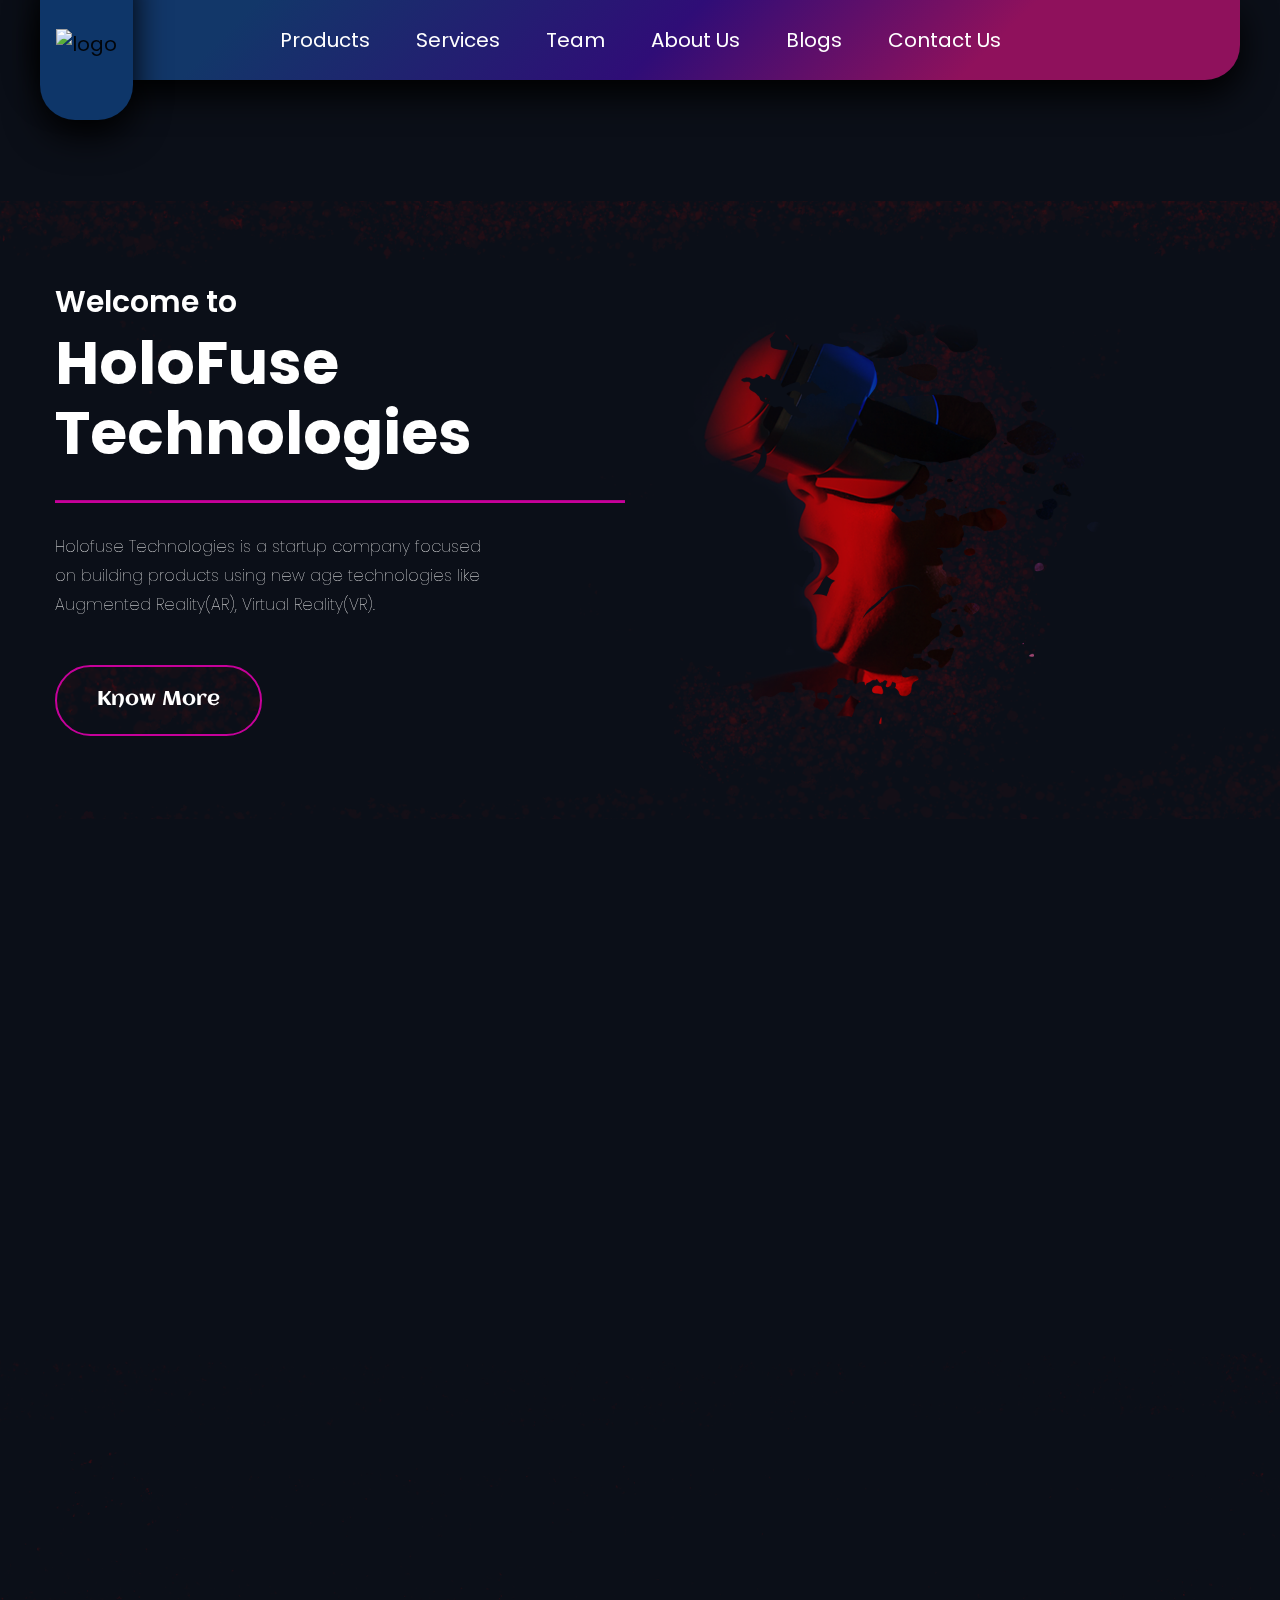
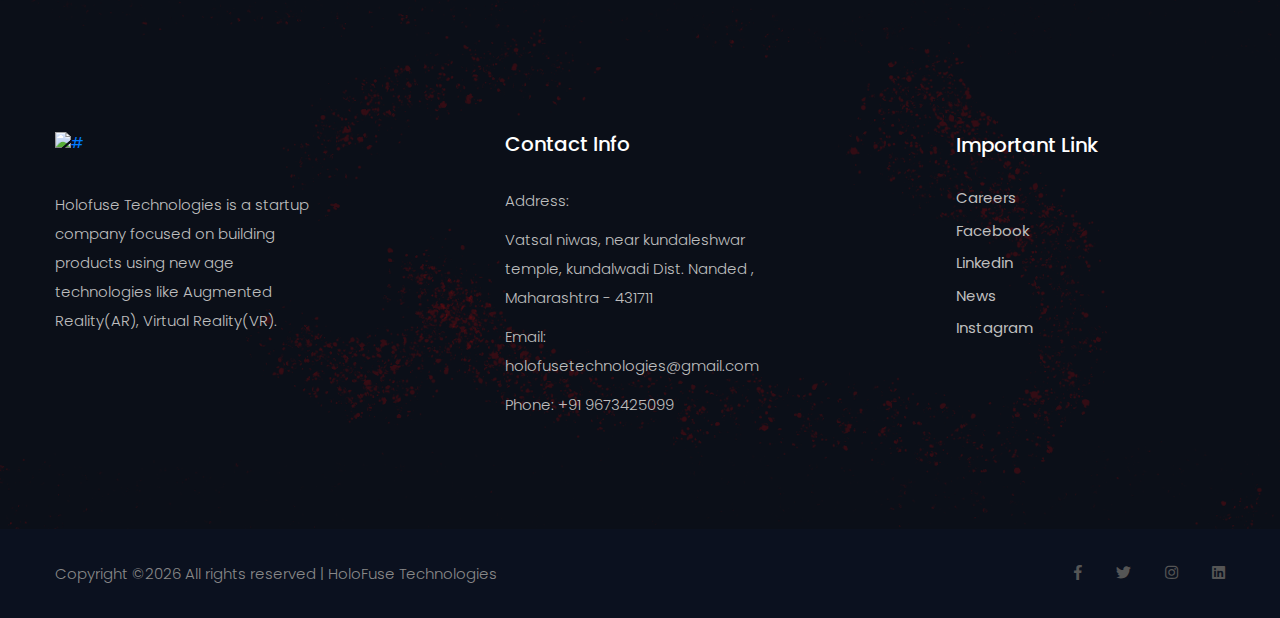
==== commit 92a3a30f: "Services and Contact Us" ====
--- a/index.html
+++ b/index.html
@@ -1,5 +1,5 @@
 <!DOCTYPE html>
-<html style="overflow-x: auto;" lang="en">
+<html style="overflow-x: hidden;" lang="en">
 <head>
     <meta charset="UTF-8">
     <meta http-equiv="X-UA-Compatible" content="IE=edge">
@@ -8,7 +8,7 @@
     <meta charset="utf-8">
     <meta name="viewport" content="width=device-width, initial-scale=1, shrink-to-fit=no">
     <title>Holofuse Technologies</title>
-    <link rel="icon" href="img/logo.png">
+    <link rel="icon" href="ColoredLogo.png">
     <!-- Bootstrap CSS -->
     <link rel="stylesheet" href="css/bootstrap.min.css">
     <!-- animate CSS -->
@@ -31,19 +31,19 @@
 
     <link rel="preconnect" href="https://fonts.gstatic.com">
     <link href="https://fonts.googleapis.com/css2?family=Farro&display=swap" rel="stylesheet">
-    <title>Document</title>
 </head>
 <body>
     
     <div class="body_bg">
+        
         <!--::header part start::-->
         <header class="main_menu single_page_menu">
             <div class="container">
                 <div class="row">
                     <div class="col-lg-12">
                         <nav data-aos="zoom-in" class="navbar navbar-expand-lg navbar-light fixed-top" style="background: rgb(18,55,105); background: linear-gradient(135deg, rgba(18,55,105,1) 17%, rgba(47,13,119,1) 52%, rgba(143,17,92,1) 78%); border-radius: 0 0 35px 35px; position: absolute; box-shadow: 0 15px 35px rgba(0, 0, 0, 5);">
-                            <div id="bar" style=" background: rgb(18,55,105); background: linear-gradient(135deg, rgba(18,55,105,1) 17%, rgba(47,13,119,1) 52%, rgba(143,17,92,1) 78%); border-radius: 0 0 35px 35px; position: absolute; box-shadow: 0 15px 35px rgba(0, 0, 0, 5); height: 10rem;">
-                                <a class="navbar-brand" href="index.html"> <img class="change_logo" data-aos="zoom-out" src="img/logo.png" alt="logo" style=" height: 80px; width: 100px; margin-left: 1rem; margin-top: 4rem;"> </a>
+                            <div id="bar" style=" background: #0e3669; border-radius: 0 0 35px 35px; position: absolute; box-shadow: 0 15px 35px rgba(0, 0, 0, 5); height: 10rem;">
+                                <a class="navbar-brand" href="index.html"> <img class="change_logo" data-aos="zoom-out" src="img/Logo.png" alt="logo" style=" height: 80px; width: 100px; margin-left: 1rem; margin-top: 4rem;"> </a>
                             </div>
                             <button class="navbar-toggler ml-auto" type="button" data-toggle="collapse"
                                 data-target="#navbarSupportedContent" aria-controls="navbarSupportedContent"
@@ -55,19 +55,19 @@
                                 <ul class="navbar-nav">
 
                                     <li class="nav-item">
-                                        <a style="width: 100%;" data-aos="zoom-out-right" class="nav-link" href="#">About Us</a>
-                                    </li>
-
-                                    <li class="nav-item">
-                                        <a style="width: 100%;" data-aos="zoom-out-right" class="nav-link" href="#">Our Products</a>
-                                    </li>
-
-                                    <li class="nav-item">
-                                        <a style="width: 100%;" data-aos="zoom-out-right" class="nav-link" href="teams.html">Our Team</a>
-                                    </li>
-
-                                    <li class="nav-item">
-                                        <a style="width: 100%;" data-aos="zoom-out-right" class="nav-link" href="#">Careers</a>
+                                        <a style="width: 100%;" data-aos="zoom-out-right" class="nav-link" href="#">Products</a>
+                                    </li>
+
+                                    <li class="nav-item">
+                                        <a style="width: 100%;" data-aos="zoom-out-left" class="nav-link" href="services.html">Services</a>
+                                    </li>
+
+                                    <li class="nav-item">
+                                        <a style="width: 100%;" data-aos="zoom-out-right" class="nav-link" href="teams.html">Team</a>
+                                    </li>
+
+                                    <li class="nav-item">
+                                        <a style="width: 100%;" data-aos="zoom-out-right" class="nav-link" href="about_us.html">About Us</a>
                                     </li>
 
                                     <li class="nav-item">
@@ -75,11 +75,7 @@
                                     </li>
 
                                     <li class="nav-item">
-                                        <a style="width: 100%;" data-aos="zoom-out-left" class="nav-link" href="services.html">Services</a>
-                                    </li>
-
-                                    <li class="nav-item">
-                                        <a style="width: 100%;" data-aos="zoom-out-left" class="nav-link" href="#">Contact Us</a>
+                                        <a style="width: 100%;" data-aos="zoom-out-left" class="nav-link" href="contact.html">Contact Us</a>
                                     </li>
                                 </ul>
                             </div>
@@ -89,6 +85,7 @@
             </div>
         </header>
         <!-- Header part end-->
+
 
         <!-- banner part start-->
         <section class="banner_part">
@@ -103,8 +100,8 @@
                                     <hr color="#c6019a" style="height: 2px; margin-bottom: 2em;">
                                 </div>
                                 <div data-aos="zoom-out-left">
-                                    <p>Holofuse Technologies is a startup company focused on building products using new age technologies like Augmented Reality(AR), Virtual Reality(VR). </p>
-                                    <a href="team.html" class="btn_1">Know more</a>
+                                    <p style="font-size: medium; font-weight: 100;">Holofuse Technologies is a startup company focused on building products using new age technologies like Augmented Reality(AR), Virtual Reality(VR). </p>
+                                    <a href="team.html" style="color: #fff;"></a><button class="btn_1">Know more</button></a>
                                 </div>
                             </div>
                         </div>
@@ -116,11 +113,11 @@
 
 
         <!--::our games part start::-->
-        <section>
+        <div class="container">
             <h1 data-aos="zoom-out-up" style="text-align: center;">Our games</h1>
             <hr data-aos="zoom-out-down" color="#c6019a" style="width: 50%; height: 2px; margin-bottom: 6em;">
             <div class="row">
-            <div class="col-md-4 column">
+            <div class="column">
                 <div class="containerrs">
                     <div data-aos="zoom-out-left" class="card">
                         <div class="content">
@@ -132,7 +129,7 @@
                     </div>
                 </div>
             </div>
-            <div class="col-md-4 column">
+            <div class="column">
                 <div class="containerrs">
                     <div class="card" data-aos="zoom-out-right">
                         <div class="content">
@@ -144,7 +141,7 @@
                     </div>
                 </div>
             </div>
-            <div class="col-md-4 column">
+            <div class="column">
                 <div class="containerrs">
                     <div class="card" data-aos="zoom-out-left">
                         <div class="content">
@@ -157,22 +154,22 @@
                 </div>
             </div>
             </div>
-        </section>
+        </div>
         <!--::our games part end::-->
 
         <!--::footer_part start::-->
-        <footer data-aos="zoom-out-up" class="footer_part">
+        <footer class="footer_part">
             <div class="footer_top">
                 <div class="container">
                     <div class="row">
-                        <div class="col-sm-6 col-md-4 col-lg-3" style="padding: 1rem;">
-                            <div data-aos="slide-left" class="single_footer_part">
-                                <a href="index.html"> <img class="change_logo" src="img/logo.png" style="height: 60px; width: 70px;" alt="#"> </a>
+                        <div class="col-sm-6 col-md-4 col-lg-3" style="margin-right: 10em;">
+                            <div class="single_footer_part">
+                                <a href="index.html"> <img class="change_logo" src="img/Logo.png" style="height: 70px; width: 70px;" alt="#"> </a>
                                 <p >Holofuse Technologies is a startup company focused on building products using new age technologies like Augmented Reality(AR), Virtual Reality(VR).</p>
                             </div>
                         </div>
-                        <div class="col-sm-6 col-md-4 col-lg-3" style="padding: 1rem;">
-                            <div data-aos="slide-right" class="single_footer_part">
+                        <div class="col-sm-6 col-md-4 col-lg-3" style="margin-right: 10em;">
+                            <div class="single_footer_part">
                                 <h4>Contact Info</h4>
                                 <p>Address: </p>
                                 <p>Vatsal niwas, near kundaleshwar temple, kundalwadi Dist. Nanded , Maharashtra - 431711</p>
@@ -180,10 +177,11 @@
                                 <p>Phone: +91 9673425099</p>
                             </div>
                         </div>
-                        <div class="col-sm-6 col-md-4 col-lg-3" style="padding: 1rem;">
-                            <div data-aos="zoom-in" class="single_footer_part">
+                        <div class="col-sm-6 col-md-4 col-lg-3" style="padding: 1rem; padding-top: 1px;">
+                            <div class="single_footer_part">
                                 <h4>Important Link</h4>
                                 <ul class="list-unstyled">
+                                    <li><a href="">Careers</a></li>
                                     <li><a href="https://m.facebook.com/arspacebattles/" target="_blank">Facebook</a></li>
                                     <li><a href="https://www.linkedin.com/company/ar-space-battles-ar-game" target="_blank">Linkedin</a></li>
                                     <li><a href="">News</a></li>
@@ -221,7 +219,7 @@
 
 
 
-
+    
 
     <script src="https://unpkg.com/aos@next/dist/aos.js"></script>
     <script>
@@ -261,16 +259,6 @@
 
     </script>
 
-    <script>
-        const logoElem = document.querySelector('.change_logo');
-        const scrollAmount = 0;
-        window.addEventListener('scroll', (event) => {
-            const { top } = logoElem.getBoundingClientRect();
-            if (window.innerHeight < scrollAmount) {
-                change_logo.style.backgroundImage = 'url(img/logo1.png)'
-            }
-        })
-    </script>
 
     <!-- jquery plugins here-->
     <script src="js/jquery-1.12.1.min.js"></script>
--- a/css/style.css
+++ b/css/style.css
@@ -1,38 +1,7 @@
 /**************** extend css start ****************/
 @import url("https://fonts.googleapis.com/css?family=Aclonica|Poppins:300,400,500,600&display=swap");
 /* line 2, ../../01 cl html template/03_jun 2019/186_Gaiming_html/sass/_extends.scss */
-.btn_1,
-.live_stareams .live_stareams_slide .live_stareams_slide_img:after,
-.Latest_War .Latest_War_text:after,
-.gallery_part .single_gallery_item .single_gallery_item_iner:after,
-.footer_part .single_footer_part .mail_part .email_icon {
-  background-image: -webkit-gradient(
-    linear,
-    right top,
-    left top,
-    from(#ff0000),
-    color-stop(51%, #c6019a),
-    to(#ff0000)
-  );
-  background-image: -webkit-linear-gradient(
-    right,
-    #ff0000 0%,
-    #c6019a 51%,
-    #ff0000 100%
-  );
-  background-image: -o-linear-gradient(
-    right,
-    #ff0000 0%,
-    #c6019a 51%,
-    #ff0000 100%
-  );
-  background-image: linear-gradient(
-    to left,
-    #ff0000 0%,
-    #c6019a 51%,
-    #ff0000 100%
-  );
-}
+
 
 /* line 8, ../../01 cl html template/03_jun 2019/186_Gaiming_html/sass/_extends.scss */
 .single_page_menu
@@ -47,7 +16,6 @@
   color: white;
   transition: all 0.5s linear;
 }
-
 
 
 header {
@@ -106,7 +74,7 @@
 /* line 3, ../../01 cl html template/03_jun 2019/186_Gaiming_html/sass/_common.scss */
 body {
   font-family: "Poppins", sans-serif;
-  font-size: 14px;
+  font-size: 15px;
   margin: 0;
   padding: 0;
   overflow-x: hidden;
@@ -125,7 +93,7 @@
 
 .containers .cards {
   position: relative;
-  height: 250px;
+  height: 310px;
   background-image: url("../img/body_bg.png");
   display: flex;
   width: 45%;
@@ -266,14 +234,22 @@
   width: 250px;
   height: 400px;
   margin: 5px;
-  background: rgb(18,55,105); 
-  background: linear-gradient(135deg, rgba(18,55,105,1) 17%, rgba(47,13,119,1) 52%, rgba(143,17,92,1) 78%);
+  background-image: url("../img/body_bg.png");
+  border: 5px solid #ff33cc;
   box-shadow: 0 15px 35px rgba(0, 0, 0, 0.2);
   border-radius: 15px;
   display: flex;
   justify-content: center;
   align-items: center;
   backdrop-filter: blur(10px);
+  transition: all 0.55s ease-out;
+}
+
+.row .column .containerrs .card:hover {
+  border: none;
+  background: rgb(18,55,105); 
+  background: linear-gradient(135deg, rgba(18,55,105,1) 17%, rgba(47,13,119,1) 52%, rgba(143,17,92,1) 78%);
+  transition: all 0.55s ease-out;
 }
 
 .row .column .containerrs .card .content {
@@ -680,7 +656,7 @@
 a:hover {
   outline: none;
   text-decoration: none;
-  -webkit-transform: scale(1.2);
+  
 }
 
 /* line 87, ../../01 cl html template/03_jun 2019/186_Gaiming_html/sass/_common.scss */
@@ -753,16 +729,7 @@
 }
 
 /* line 132, ../../01 cl html template/03_jun 2019/186_Gaiming_html/sass/_common.scss */
-a:focus,
-.button:focus,
-button:focus,
-.btn:focus {
-  text-decoration: none;
-  outline: none;
-  box-shadow: none;
-  -webkit-transition: 1s;
-  transition: 1s;
-}
+
 
 /* line 139, ../../01 cl html template/03_jun 2019/186_Gaiming_html/sass/_common.scss */
 .section_tittle {
@@ -1037,23 +1004,24 @@
 .btn_1 {
   display: inline-block;
   padding: 18.5px 40px;
-  border-radius: 0;
-  font-size: 15px;
+  border-radius: 50px;
+  font-size: 20px;
   font-family: "Aclonica", sans-serif;
   font-weight: 500;
   color: #fff;
+  background-image: url("../img/body_bg.png");
   -o-transition: all 0.4s ease-in-out;
   -webkit-transition: all 0.4s ease-in-out;
   transition: all 0.4s ease-in-out;
   text-transform: capitalize;
-  background-size: 200% auto;
-  border: 1px solid transparent;
+  border: 2px solid #c6019a;
 }
 
 /* line 39, ../../01 cl html template/03_jun 2019/186_Gaiming_html/sass/_button.scss */
 .btn_1:hover {
-  color: #fff !important;
-  background-position: right center;
+  border: none;
+  background: rgb(18,55,105);
+  background: linear-gradient(135deg, rgba(18,55,105,1) 17%, rgba(47,13,119,1) 52%, rgba(143,17,92,1) 78%);
 }
 
 @media (max-width: 576px) {
@@ -1557,7 +1525,7 @@
 
 /* line 338, ../../01 cl html template/03_jun 2019/186_Gaiming_html/sass/_blog.scss */
 .causes_item .causes_text p {
-  font-size: 14px;
+  font-size: 15px;
   line-height: 24px;
   font-weight: 300;
   margin-bottom: 0px;
@@ -1571,7 +1539,7 @@
   float: left;
   line-height: 50px;
   color: #fff;
-  font-size: 14px;
+  font-size: 15px;
   font-weight: 500;
 }
 
@@ -1579,7 +1547,7 @@
 .causes_item .causes_bottom a + a {
   border-color: #eeeeee;
   background: #fff;
-  font-size: 14px;
+  font-size: 15px;
 }
 
 /* End Causes Area css
@@ -1619,7 +1587,7 @@
 
 /* line 405, ../../01 cl html template/03_jun 2019/186_Gaiming_html/sass/_blog.scss */
 .single-recent-blog-post .date {
-  font-size: 14px;
+  font-size: 15px;
   line-height: 24px;
   font-weight: 400;
 }
@@ -1708,7 +1676,7 @@
 /* line 496, ../../01 cl html template/03_jun 2019/186_Gaiming_html/sass/_blog.scss */
 .categories_post .categories_details p {
   font-weight: 300;
-  font-size: 14px;
+  font-size: 15px;
   line-height: 26px;
   margin-bottom: 0px;
 }
@@ -1778,7 +1746,7 @@
 /* line 565, ../../01 cl html template/03_jun 2019/186_Gaiming_html/sass/_blog.scss */
 .blog-info-link li {
   float: left;
-  font-size: 14px;
+  font-size: 15px;
 }
 
 /* line 569, ../../01 cl html template/03_jun 2019/186_Gaiming_html/sass/_blog.scss */
@@ -1925,7 +1893,7 @@
 /* line 700, ../../01 cl html template/03_jun 2019/186_Gaiming_html/sass/_blog.scss */
 .blog_right_sidebar .search_widget .input-group button i,
 .blog_right_sidebar .search_widget .input-group button span {
-  font-size: 14px;
+  font-size: 15px;
   color: #999999;
 }
 
@@ -1963,7 +1931,7 @@
 /* line 741, ../../01 cl html template/03_jun 2019/186_Gaiming_html/sass/_blog.scss */
 .blog_right_sidebar .newsletter_widget .input-group button i,
 .blog_right_sidebar .newsletter_widget .input-group button span {
-  font-size: 14px;
+  font-size: 15px;
   color: #999999;
 }
 
@@ -1981,7 +1949,7 @@
 
 /* line 763, ../../01 cl html template/03_jun 2019/186_Gaiming_html/sass/_blog.scss */
 .blog_right_sidebar .post_category_widget .cat-list li a {
-  font-size: 14px;
+  font-size: 15px;
   line-height: 20px;
   color: #888888;
 }
@@ -2018,7 +1986,7 @@
 
 /* line 812, ../../01 cl html template/03_jun 2019/186_Gaiming_html/sass/_blog.scss */
 .blog_right_sidebar .popular_post_widget .post_item .media-body p {
-  font-size: 14px;
+  font-size: 15px;
   line-height: 21px;
   margin-bottom: 0px;
 }
@@ -2087,7 +2055,7 @@
 
 /* line 987, ../../01 cl html template/03_jun 2019/186_Gaiming_html/sass/_blog.scss */
 .blog-pagination .page-link {
-  font-size: 14px;
+  font-size: 15px;
   position: relative;
   display: block;
   padding: 0;
@@ -2142,7 +2110,7 @@
 .single-post-area .social-links li a {
   color: #cccccc;
   padding: 7px;
-  font-size: 14px;
+  font-size: 15px;
   transition: all 0.2s linear;
 }
 
@@ -2218,7 +2186,7 @@
 
 /* line 1133, ../../01 cl html template/03_jun 2019/186_Gaiming_html/sass/_blog.scss */
 .single-post-area .navigation-top .like-info {
-  font-size: 14px;
+  font-size: 15px;
 }
 
 /* line 1136, ../../01 cl html template/03_jun 2019/186_Gaiming_html/sass/_blog.scss */
@@ -2230,7 +2198,7 @@
 
 /* line 1143, ../../01 cl html template/03_jun 2019/186_Gaiming_html/sass/_blog.scss */
 .single-post-area .navigation-top .comment-count {
-  font-size: 14px;
+  font-size: 15px;
 }
 
 /* line 1146, ../../01 cl html template/03_jun 2019/186_Gaiming_html/sass/_blog.scss */
@@ -2254,7 +2222,7 @@
 /* line 1163, ../../01 cl html template/03_jun 2019/186_Gaiming_html/sass/_blog.scss */
 .single-post-area .navigation-top .social-icons li i,
 .single-post-area .navigation-top .social-icons li span {
-  font-size: 14px;
+  font-size: 15px;
   color: #999999;
 }
 
@@ -2482,7 +2450,7 @@
 
 /* line 1377, ../../01 cl html template/03_jun 2019/186_Gaiming_html/sass/_blog.scss */
 .comments-area .date {
-  font-size: 14px;
+  font-size: 15px;
   color: #999999;
   margin-bottom: 0;
   margin-left: 20px;
@@ -2500,7 +2468,7 @@
   background-color: transparent;
   color: #888888;
   padding: 5px 18px;
-  font-size: 14px;
+  font-size: 15px;
   display: block;
   font-weight: 400;
 }
@@ -2710,7 +2678,7 @@
 .main_menu .main-menu-item ul li .nav-link {
   color: #fff;
   font-size: 20px;
-  padding: 43px 23px;
+  padding: 25px 23px;
   font-family: "Poppins", sans-serif;
   text-transform: capitalize;
   line-height: 12px;
@@ -2728,7 +2696,7 @@
     padding: 35px 20px;
   }
   header .container .row .col-lg-12 nav .collapse ul li a {
-    font-size: 14px;
+    font-size: 15px;
   }
 }
 
@@ -3005,6 +2973,7 @@
     background-color: #fff;
     text-align: center !important;
   }
+  
   /* line 323, ../../01 cl html template/03_jun 2019/186_Gaiming_html/sass/_menu.scss */
   
   /* line 333, ../../01 cl html template/03_jun 2019/186_Gaiming_html/sass/_menu.scss */
@@ -3075,6 +3044,8 @@
   display: table-cell;
   vertical-align: middle;
 }
+
+
 
 @media (max-width: 991px) {
   /* line 8, ../../01 cl html template/03_jun 2019/186_Gaiming_html/sass/_banner.scss */
@@ -3493,7 +3464,7 @@
   -moz-transition: all 0.6s ease 0s;
   -o-transition: all 0.6s ease 0s;
   transition: all 0.6s ease 0s;
-  font-size: 14px;
+  font-size: 15px;
   text-transform: capitalize;
   margin-top: 8px;
 }
@@ -4546,7 +4517,7 @@
 
 /* line 88, ../../01 cl html template/03_jun 2019/186_Gaiming_html/sass/_pricing_plan.scss */
 .pricing_part .single_pricing_part ul li {
-  font-size: 14px;
+  font-size: 15px;
   color: #7f7f7f;
   text-transform: capitalize;
   padding: 15px 0;
@@ -4818,7 +4789,7 @@
 
 /* line 144, ../../01 cl html template/03_jun 2019/186_Gaiming_html/sass/_footer.scss */
 .footer_part .footer_icon li a {
-  font-size: 14px;
+  font-size: 15px;
   color: #c6019a;
   margin-left: 30px;
   -webkit-transition: 0.5s;
@@ -4946,7 +4917,7 @@
 
 /* line 113, ../../01 cl html template/03_jun 2019/186_Gaiming_html/sass/_elements.scss */
 h6 {
-  font-size: 14px;
+  font-size: 15px;
 }
 
 /* line 117, ../../01 cl html template/03_jun 2019/186_Gaiming_html/sass/_elements.scss */
@@ -6535,7 +6506,7 @@
 
 /* line 47, ../../01 cl html template/03_jun 2019/186_Gaiming_html/sass/_contact.scss */
 .form-contact label {
-  font-size: 14px;
+  font-size: 15px;
 }
 
 /* line 88, ../../01 cl html template/03_jun 2019/186_Gaiming_html/sass/_contact.scss */
@@ -6906,7 +6877,7 @@
 
 /* line 144, ../../01 cl html template/03_jun 2019/186_Gaiming_html/sass/_footer.scss */
 .footer_part .footer_icon li a {
-  font-size: 14px;
+  font-size: 15px;
   color: #555555;
   margin-left: 30px;
   -webkit-transition: 0.5s;
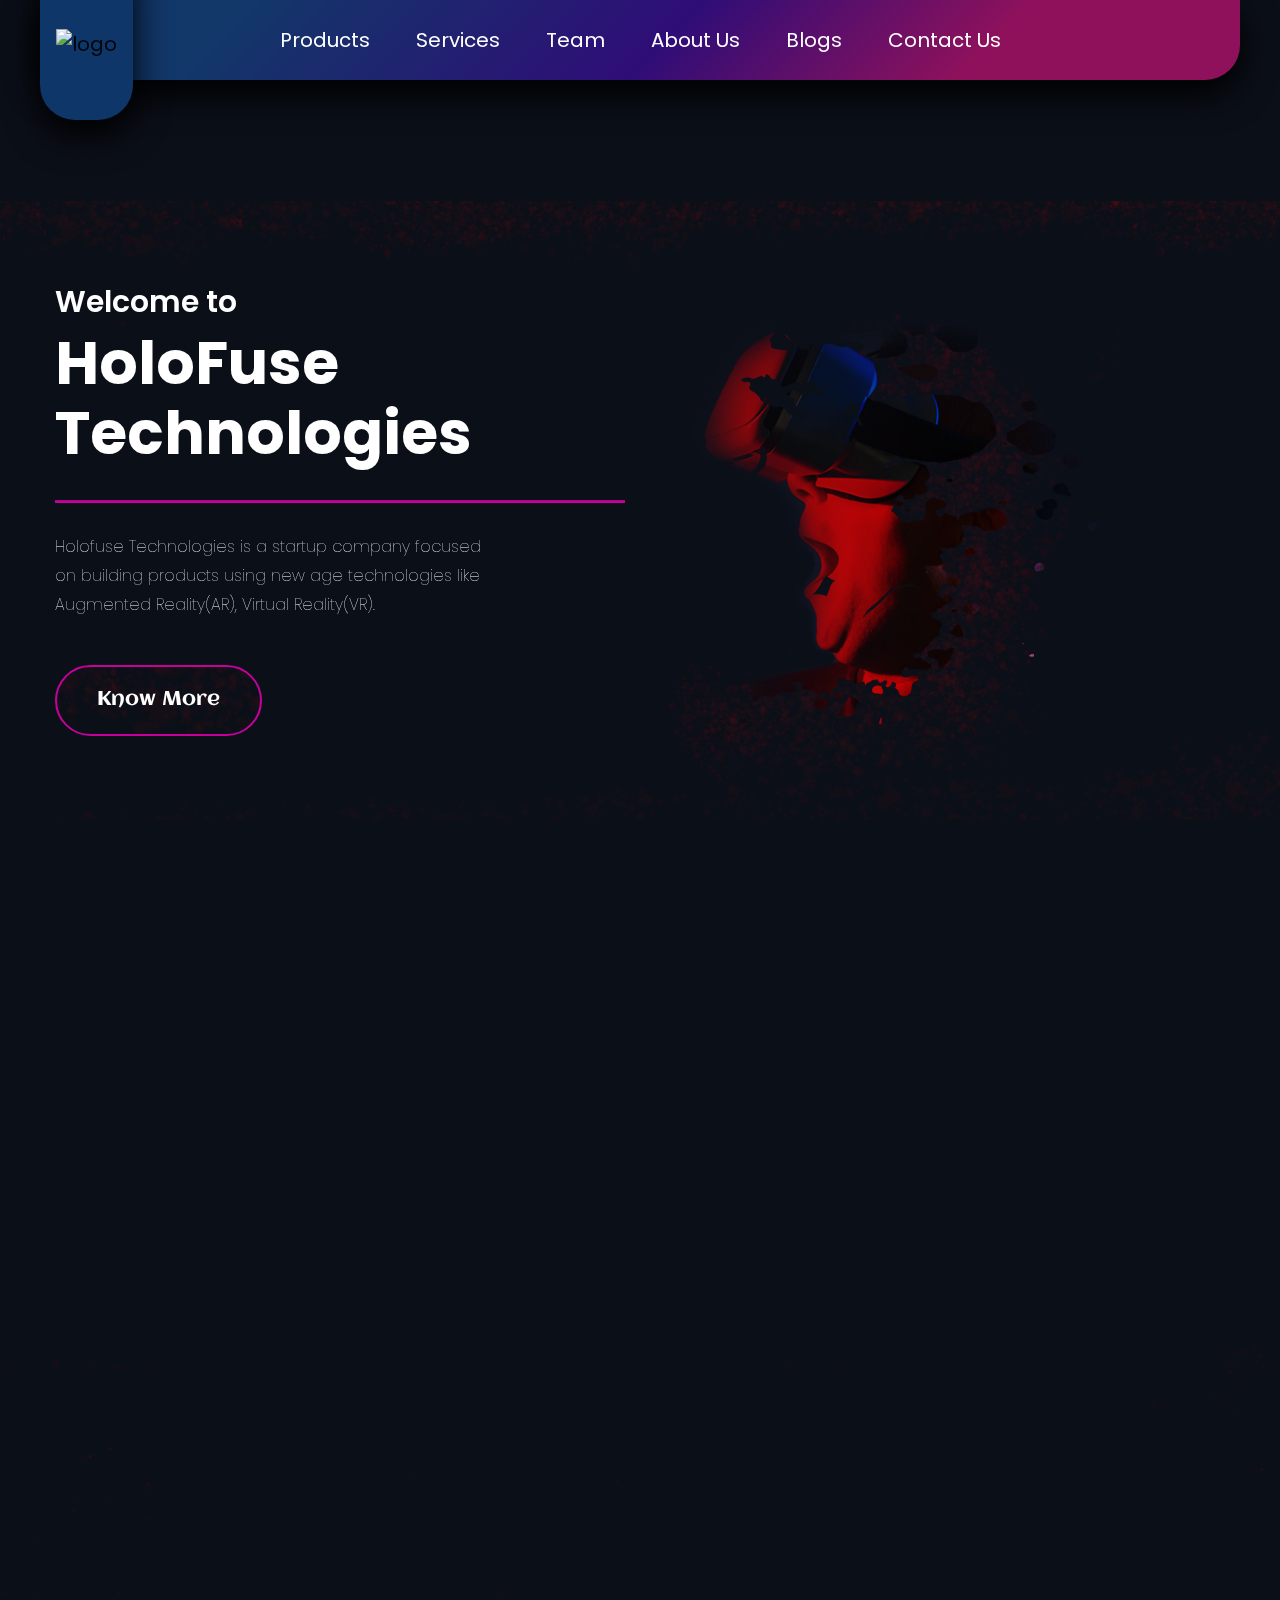
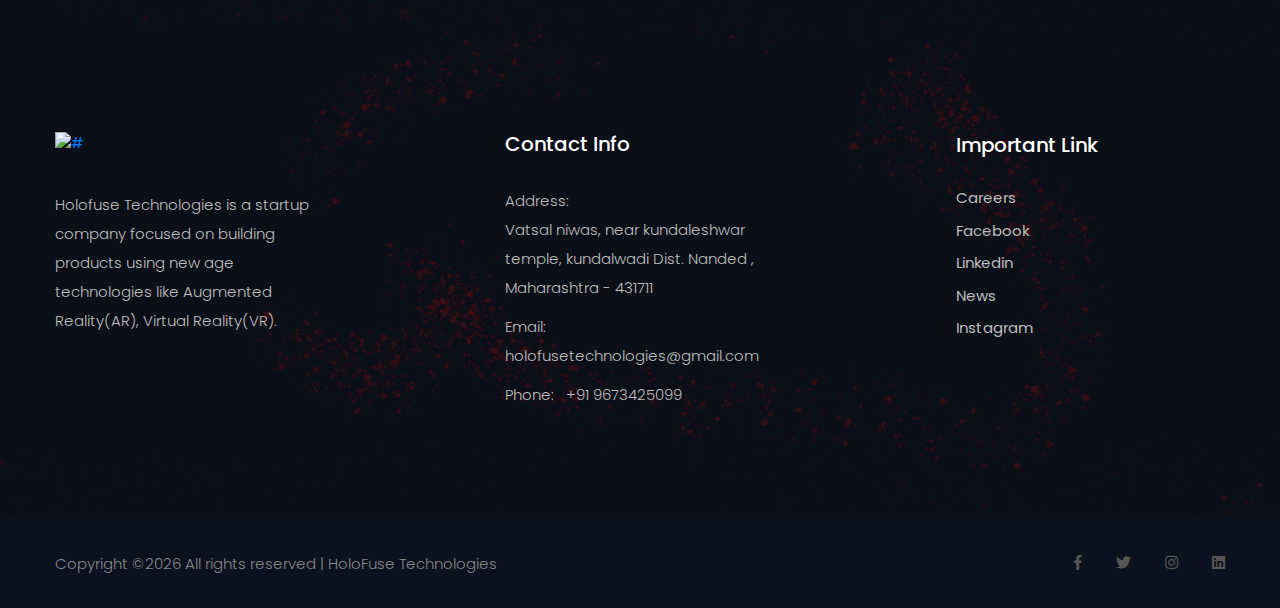
==== commit 3877340f: "Address" ====
--- a/index.html
+++ b/index.html
@@ -71,7 +71,7 @@
                                     </li>
 
                                     <li class="nav-item">
-                                        <a style="width: 100%;" data-aos="zoom-out-right" class="nav-link" href="#">Blogs</a>
+                                        <a style="width: 100%;" data-aos="zoom-out-right" class="nav-link" href="blog.html">Blogs</a>
                                     </li>
 
                                     <li class="nav-item">
@@ -171,10 +171,10 @@
                         <div class="col-sm-6 col-md-4 col-lg-3" style="margin-right: 10em;">
                             <div class="single_footer_part">
                                 <h4>Contact Info</h4>
-                                <p>Address: </p>
-                                <p>Vatsal niwas, near kundaleshwar temple, kundalwadi Dist. Nanded , Maharashtra - 431711</p>
+                                <p>Address: <br>
+                                Vatsal niwas, near kundaleshwar temple, kundalwadi Dist. Nanded , Maharashtra - 431711</p>
                                 <p>Email: holofusetechnologies@gmail.com</p>
-                                <p>Phone: +91 9673425099</p>
+                                <p>Phone: &nbsp +91 9673425099</p>
                             </div>
                         </div>
                         <div class="col-sm-6 col-md-4 col-lg-3" style="padding: 1rem; padding-top: 1px;">
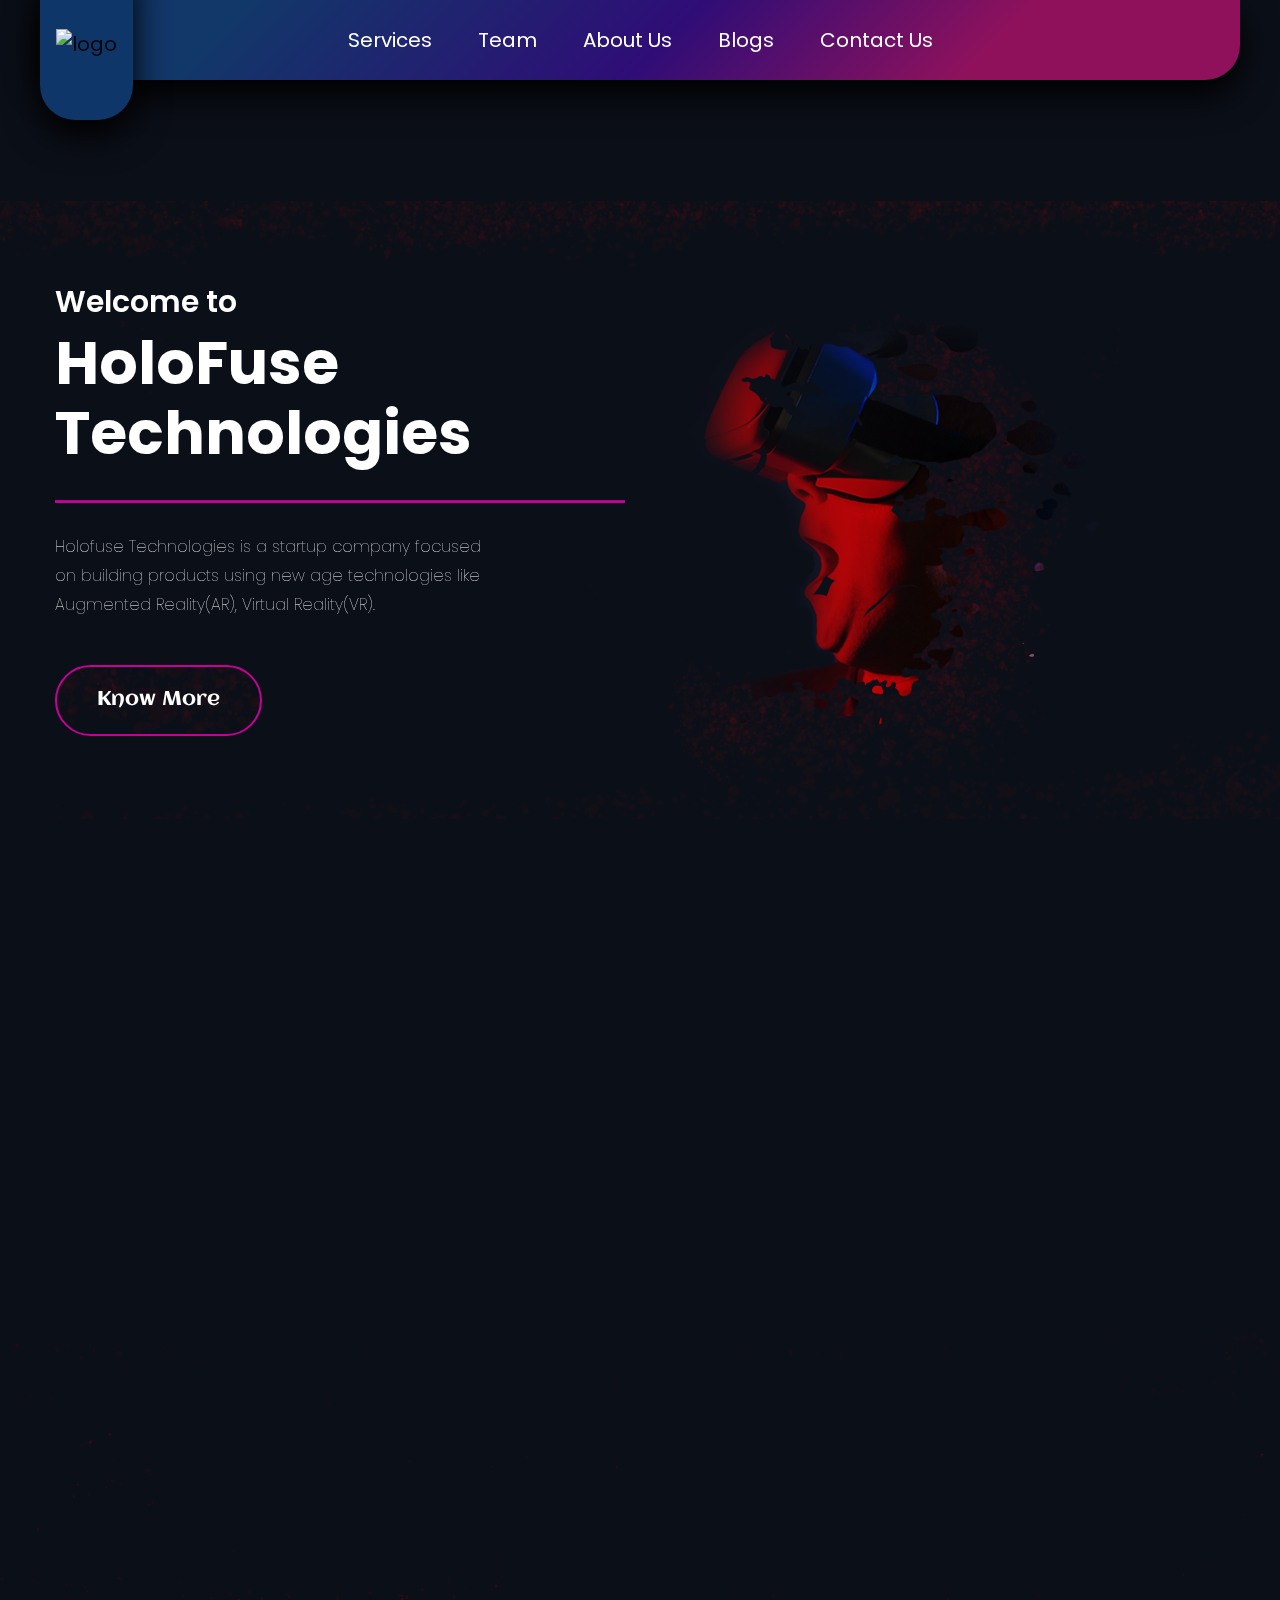
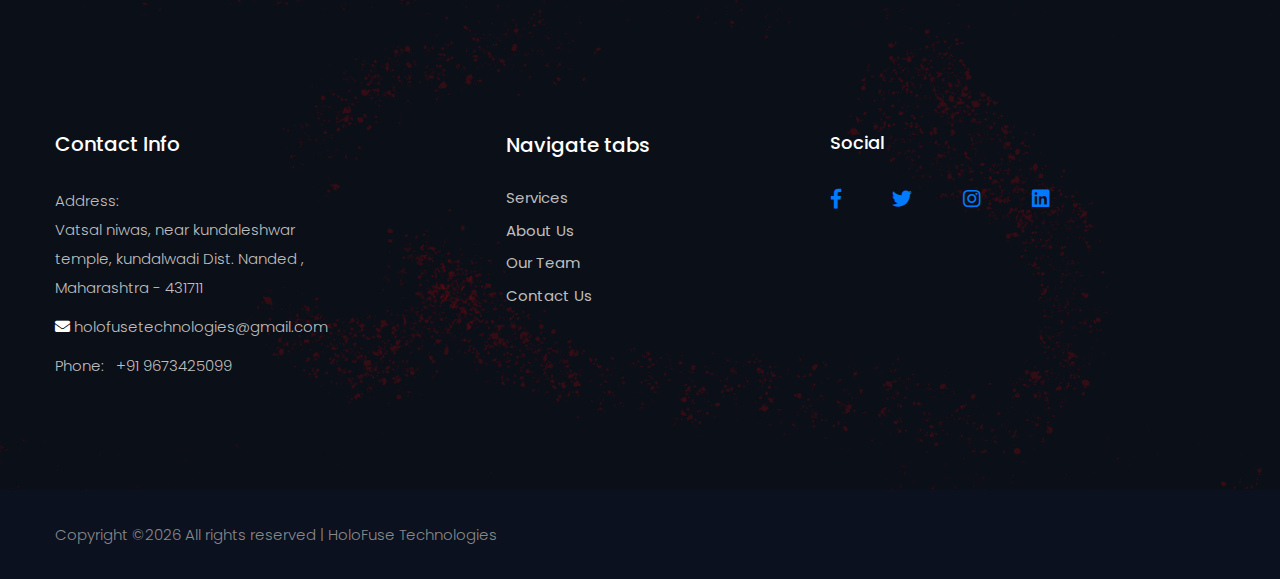
==== commit 8d2a03af: "Changes to website by Vishal" ====
--- a/index.html
+++ b/index.html
@@ -55,10 +55,6 @@
                                 <ul class="navbar-nav">
 
                                     <li class="nav-item">
-                                        <a style="width: 100%;" data-aos="zoom-out-right" class="nav-link" href="#">Products</a>
-                                    </li>
-
-                                    <li class="nav-item">
                                         <a style="width: 100%;" data-aos="zoom-out-left" class="nav-link" href="services.html">Services</a>
                                     </li>
 
@@ -117,42 +113,42 @@
             <h1 data-aos="zoom-out-up" style="text-align: center;">Our games</h1>
             <hr data-aos="zoom-out-down" color="#c6019a" style="width: 50%; height: 2px; margin-bottom: 6em;">
             <div class="row">
-            <div class="column">
-                <div class="containerrs">
-                    <div data-aos="zoom-out-left" class="card">
-                        <div class="content">
-                            <div class="imgBx"><img src="img/client_logo/AR Solar System 2021 logo.png"></div>
-                            <div class="contentBx">
-                                <a href="https://play.google.com/store/apps/details?id=com.Holofuse.ARSolarSystem2021" target="_blank"><h3>AR Solar <br><br>System 2021</h3></a>
-                            </div>
-                        </div>
-                    </div>
-                </div>
-            </div>
-            <div class="column">
-                <div class="containerrs">
-                    <div class="card" data-aos="zoom-out-right">
-                        <div class="content">
-                            <div class="imgBx"><img src="img/client_logo/VR.png"></div>
-                            <div class="contentBx">
-                                <a href="#" target="_blank"><h3>Jio Glass</h3></a>
-                            </div>
-                        </div>
-                    </div>
-                </div>
-            </div>
-            <div class="column">
-                <div class="containerrs">
-                    <div class="card" data-aos="zoom-out-left">
-                        <div class="content">
-                            <div class="imgBx"><img src="img/client_logo/Solar System Exploration 2077 Logo.jpeg"></div>
-                            <div class="contentBx">
-                                <a href="https://play.google.com/store/apps/details?id=com.Holofuse.SolarSystemExplore2077" target="_blank"><h3>Solar System <br><br>Exploration 2077</h3></a>
-                            </div>
-                        </div>
-                    </div>
-                </div>
-            </div>
+                <div class="column">
+                    <div class="containerrs">
+                        <div data-aos="zoom-out-left" class="card">
+                            <div class="content">
+                                <div class="imgBx"><img src="img/client_logo/AR Solar System 2021 logo.png"></div>
+                                <div class="contentBx">
+                                    <a href="https://play.google.com/store/apps/details?id=com.Holofuse.ARSolarSystem2021" target="_blank"><h3>AR Solar <br><br>System 2021</h3></a>
+                                </div>
+                            </div>
+                        </div>
+                    </div>
+                </div>
+                <div class="column">
+                    <div class="containerrs">
+                        <div class="card" data-aos="zoom-out-right">
+                            <div class="content">
+                                <div class="imgBx"><img src="img/client_logo/VR.png"></div>
+                                <div class="contentBx">
+                                    <a href="#" target="_blank"><h3>Jio Glass</h3></a>
+                                </div>
+                            </div>
+                        </div>
+                    </div>
+                </div>
+                <div class="column">
+                    <div class="containerrs">
+                        <div class="card" data-aos="zoom-out-left">
+                            <div class="content">
+                                <div class="imgBx"><img src="img/client_logo/Solar System Exploration 2077 Logo.jpeg"></div>
+                                <div class="contentBx">
+                                    <a href="https://play.google.com/store/apps/details?id=com.Holofuse.SolarSystemExplore2077" target="_blank"><h3>Solar System <br><br>Exploration 2077</h3></a>
+                                </div>
+                            </div>
+                        </div>
+                    </div>
+                </div>
             </div>
         </div>
         <!--::our games part end::-->
@@ -163,32 +159,37 @@
                 <div class="container">
                     <div class="row">
                         <div class="col-sm-6 col-md-4 col-lg-3" style="margin-right: 10em;">
-                            <div class="single_footer_part">
-                                <a href="index.html"> <img class="change_logo" src="img/Logo.png" style="height: 70px; width: 70px;" alt="#"> </a>
-                                <p >Holofuse Technologies is a startup company focused on building products using new age technologies like Augmented Reality(AR), Virtual Reality(VR).</p>
-                            </div>
-                        </div>
-                        <div class="col-sm-6 col-md-4 col-lg-3" style="margin-right: 10em;">
-                            <div class="single_footer_part">
-                                <h4>Contact Info</h4>
-                                <p>Address: <br>
-                                Vatsal niwas, near kundaleshwar temple, kundalwadi Dist. Nanded , Maharashtra - 431711</p>
-                                <p>Email: holofusetechnologies@gmail.com</p>
-                                <p>Phone: &nbsp +91 9673425099</p>
-                            </div>
-                        </div>
+                                <div class="single_footer_part">
+                                    <h4>Contact Info</h4>
+                                    <p>Address: <br>
+                                    Vatsal niwas, near kundaleshwar temple, kundalwadi Dist. Nanded , Maharashtra - 431711</p>
+                                    <p style="width: 320px;"><i style="color: white;" class="fas fa-envelope"></i> holofusetechnologies@gmail.com</p>
+                                    <p>Phone: &nbsp +91 9673425099</p>
+                                </div>
+                        </div>
+
                         <div class="col-sm-6 col-md-4 col-lg-3" style="padding: 1rem; padding-top: 1px;">
                             <div class="single_footer_part">
-                                <h4>Important Link</h4>
+                                <h4>Navigate tabs</h4>
                                 <ul class="list-unstyled">
-                                    <li><a href="">Careers</a></li>
-                                    <li><a href="https://m.facebook.com/arspacebattles/" target="_blank">Facebook</a></li>
-                                    <li><a href="https://www.linkedin.com/company/ar-space-battles-ar-game" target="_blank">Linkedin</a></li>
-                                    <li><a href="">News</a></li>
-                                    <li><a href="https://www.instagram.com/arspacebattles/" target="_blank">Instagram</a></li>
+                                    <li><a href="services.html">Services</a></li>
+                                    <li><a href="about_us.html">About Us</a></li>
+                                    <li><a href="teams.html">Our Team</a></li>
+                                    <li><a href="contact.html">Contact Us</a></li>
                                 </ul>
                             </div>
                         </div>
+                        
+                        <div class="col-sm-6 col-md-4 col-lg-3">
+                            <h4 style="margin-left: 25px;">Social</h4><br>
+                            <ul style="display: flex; font-size: 20px;" class="list-unstyled">
+                                <li style="margin: auto;"><a href="https://m.facebook.com/arspacebattles/" class="single_social_icon" target="_blank"><i class="fab fa-facebook-f"></i></a></li>
+                                <li style="margin: auto;"><a href="#" class="single_social_icon"><i class="fab fa-twitter" target="_blank"></i></a></li>
+                                <li style="margin: auto;"><a href="https://www.instagram.com/arspacebattles/" class="single_social_icon" target="_blank"><i class="fab fa-instagram"></i></a></li>
+                                <li style="margin: auto;"><a href="https://www.linkedin.com/company/ar-space-battles-ar-game" class="single_social_icon" target="_blank"><i class="fab fa-linkedin"></i></a></li>
+                            </ul>
+                        </div>
+
                     </div>
                 </div>
             </div>
@@ -197,24 +198,14 @@
                     <div class="row align-items-center">
                         <div class="col-lg-8">
                             <div class="copyright_text">
-                                <P>Copyright &copy;<script>document.write(new Date().getFullYear());</script> All rights reserved | HoloFuse Technologies</P>
-                            </div>
-                        </div>
-                        <div class="col-lg-4">
-                            <div class="footer_icon social_icon">
-                                <ul class="list-unstyled">
-                                    <li><a href="https://m.facebook.com/arspacebattles/" class="single_social_icon" target="_blank"><i class="fab fa-facebook-f"></i></a></li>
-                                    <li><a href="#" class="single_social_icon"><i class="fab fa-twitter" target="_blank"></i></a></li>
-                                    <li><a href="https://www.instagram.com/arspacebattles/" class="single_social_icon" target="_blank"><i class="fab fa-instagram"></i></a></li>
-                                    <li><a href="https://www.linkedin.com/company/ar-space-battles-ar-game" class="single_social_icon" target="_blank"><i class="fab fa-linkedin"></i></a></li>
-                                </ul>
+                                <P>Copyright &copy<script>document.write(new Date().getFullYear());</script> All rights reserved | HoloFuse Technologies</P>
                             </div>
                         </div>
                     </div>
                 </div>
             </div>
         </footer>
-        <!--::footer_part end::-->
+        <!-- footer end -->
     </div>
 
 
--- a/css/style.css
+++ b/css/style.css
@@ -14,7 +14,7 @@
   .nav-item
   a {
   color: white;
-  transition: all 0.5s linear;
+  /* transition: all 0.5s linear; */
 }
 
 
@@ -317,6 +317,7 @@
 .member-box {
   position: relative;
   cursor: pointer;
+  background-color: gray;
 }
 .member-img {
   width: 362px;
@@ -4632,7 +4633,7 @@
 /**********************footer part css*******************/
 /* line 3, ../../01 cl html template/03_jun 2019/186_Gaiming_html/sass/_footer.scss */
 .footer_part .footer_top {
-  padding: 140px 0 100px;
+  padding: 100px 0 100px;
 }
 
 @media (max-width: 576px) {
